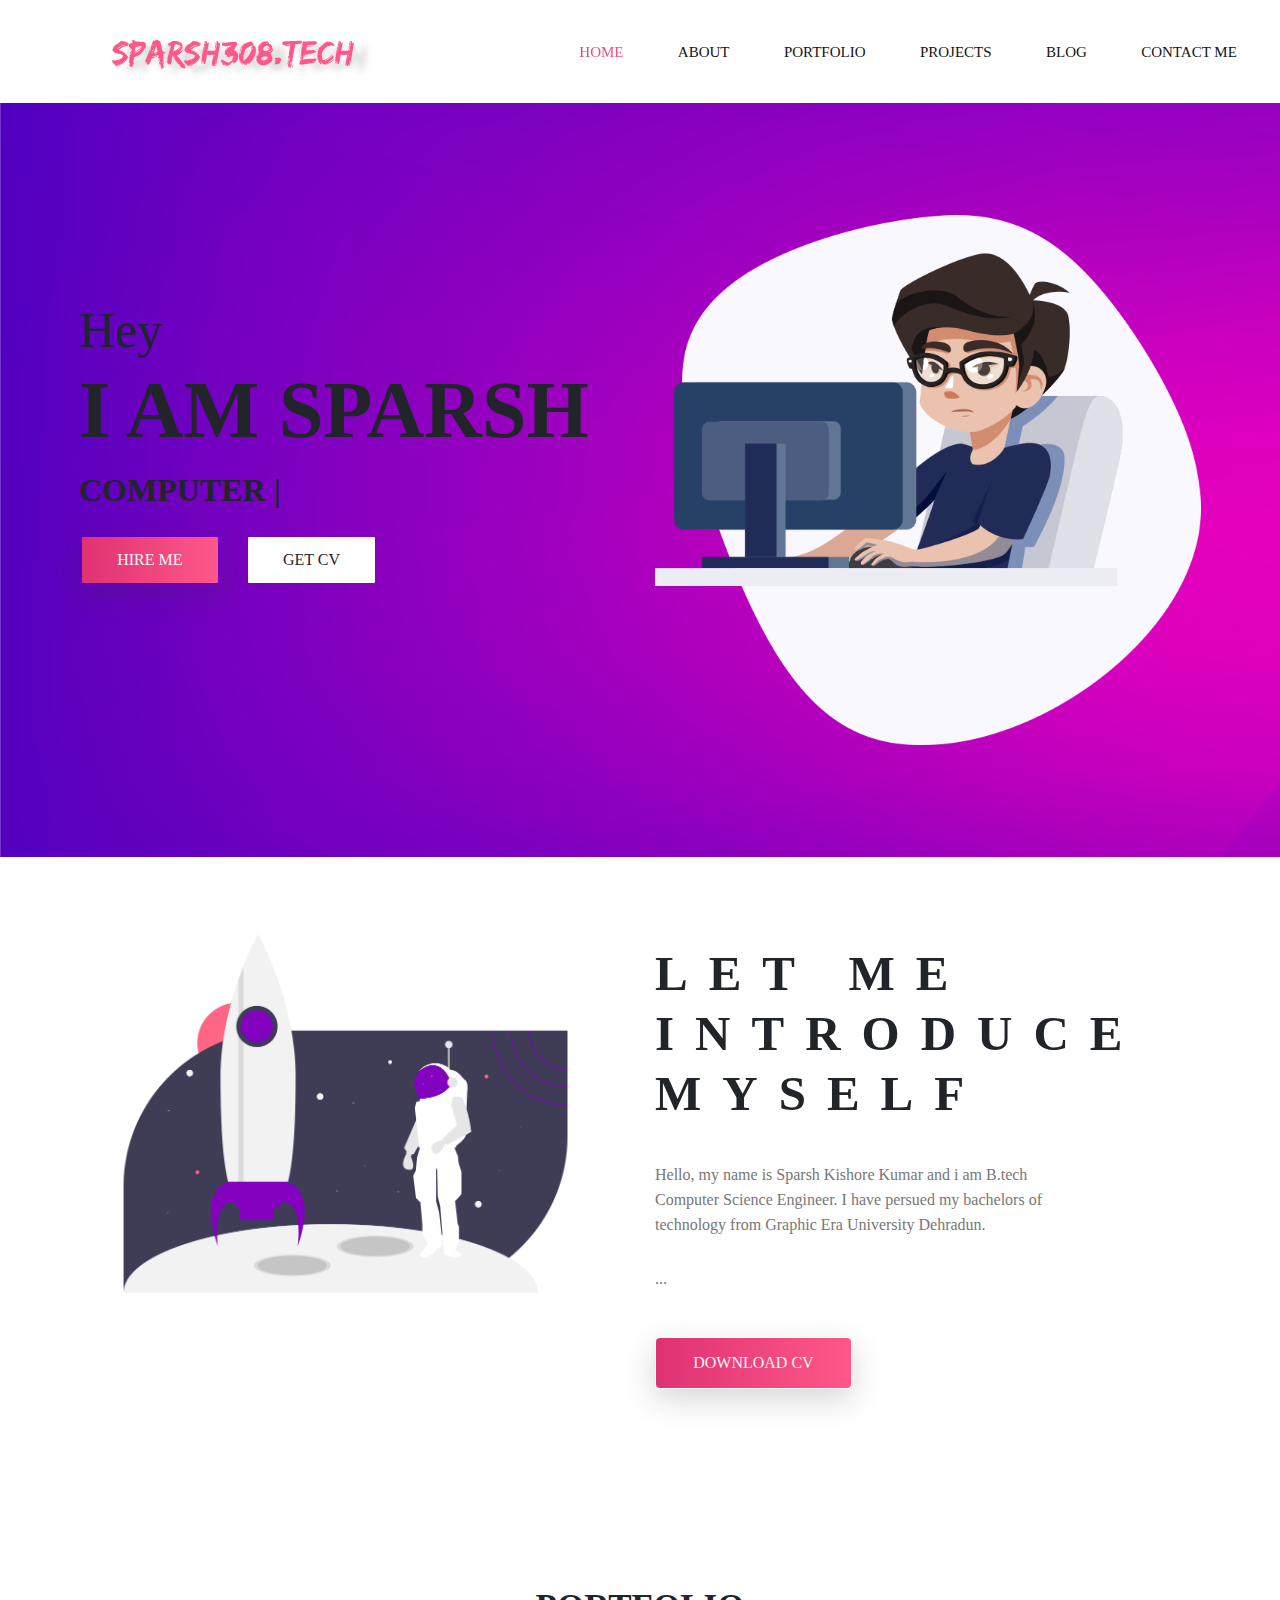
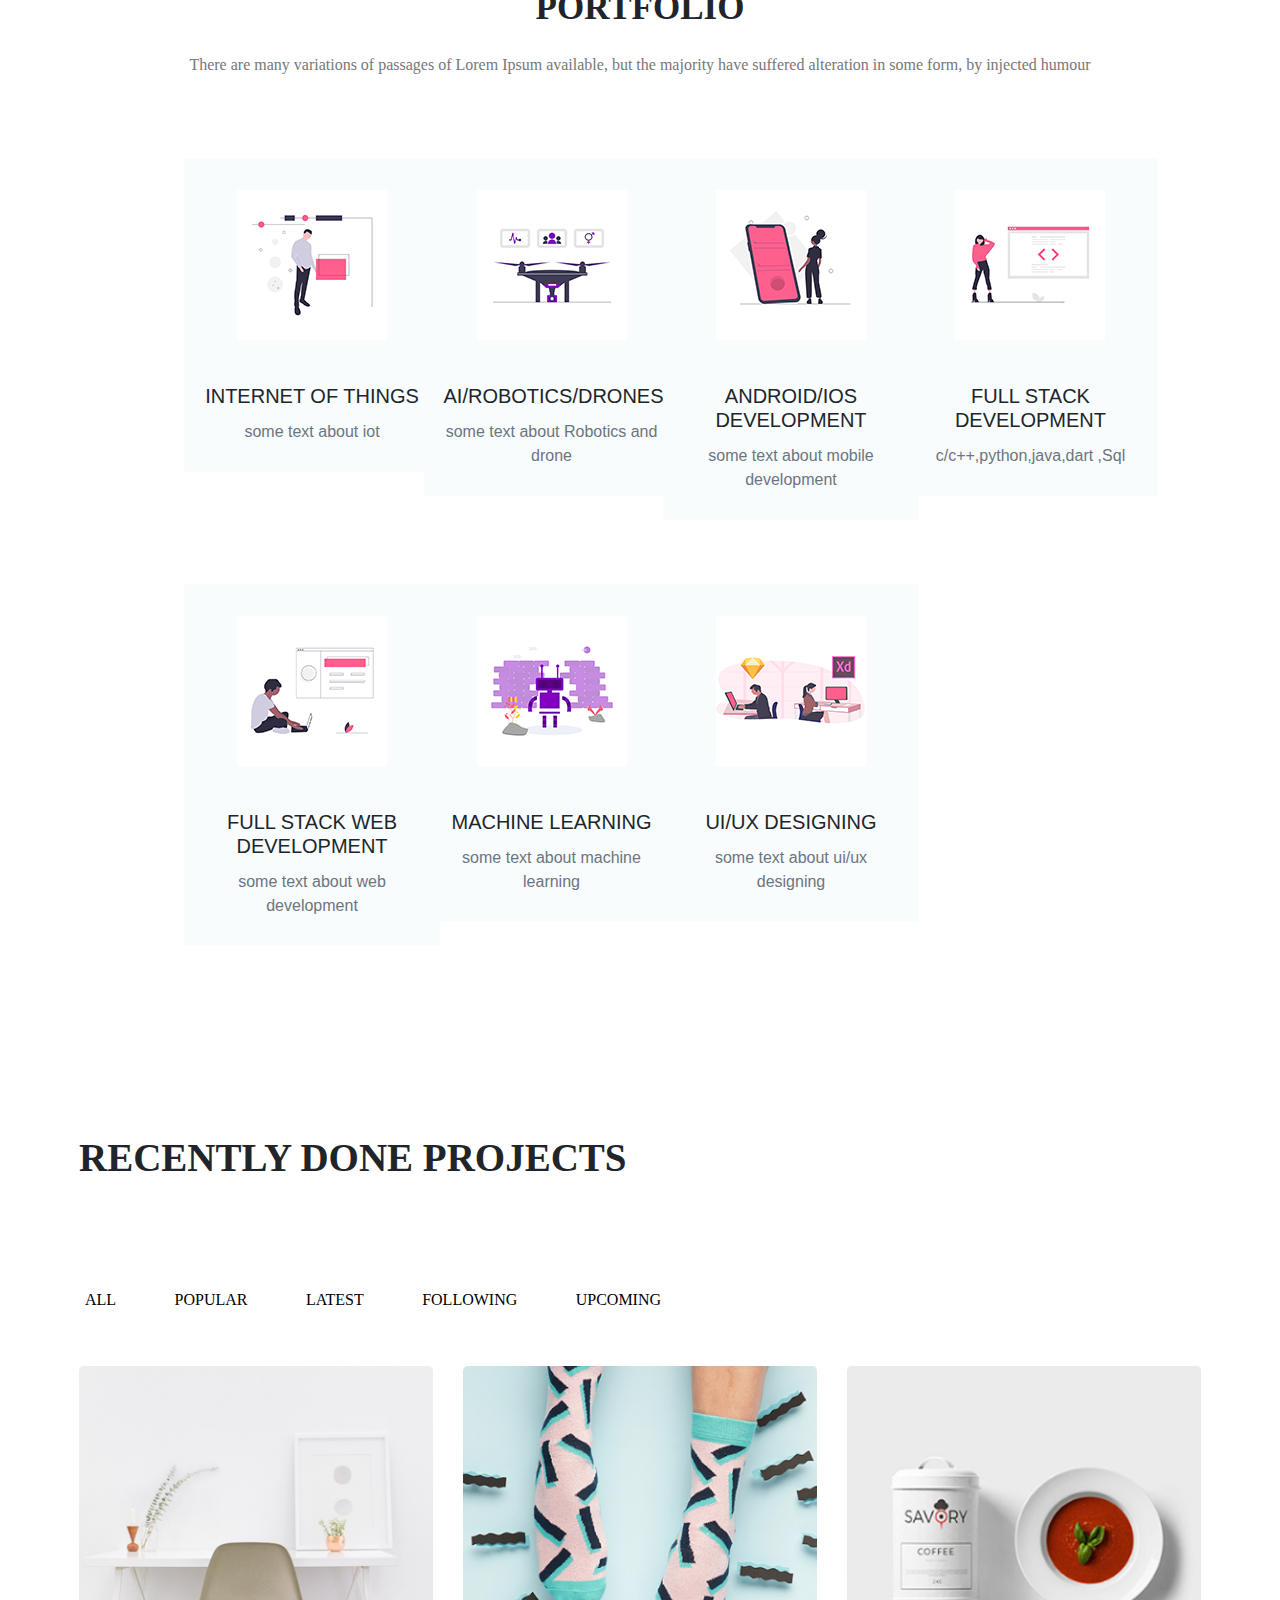
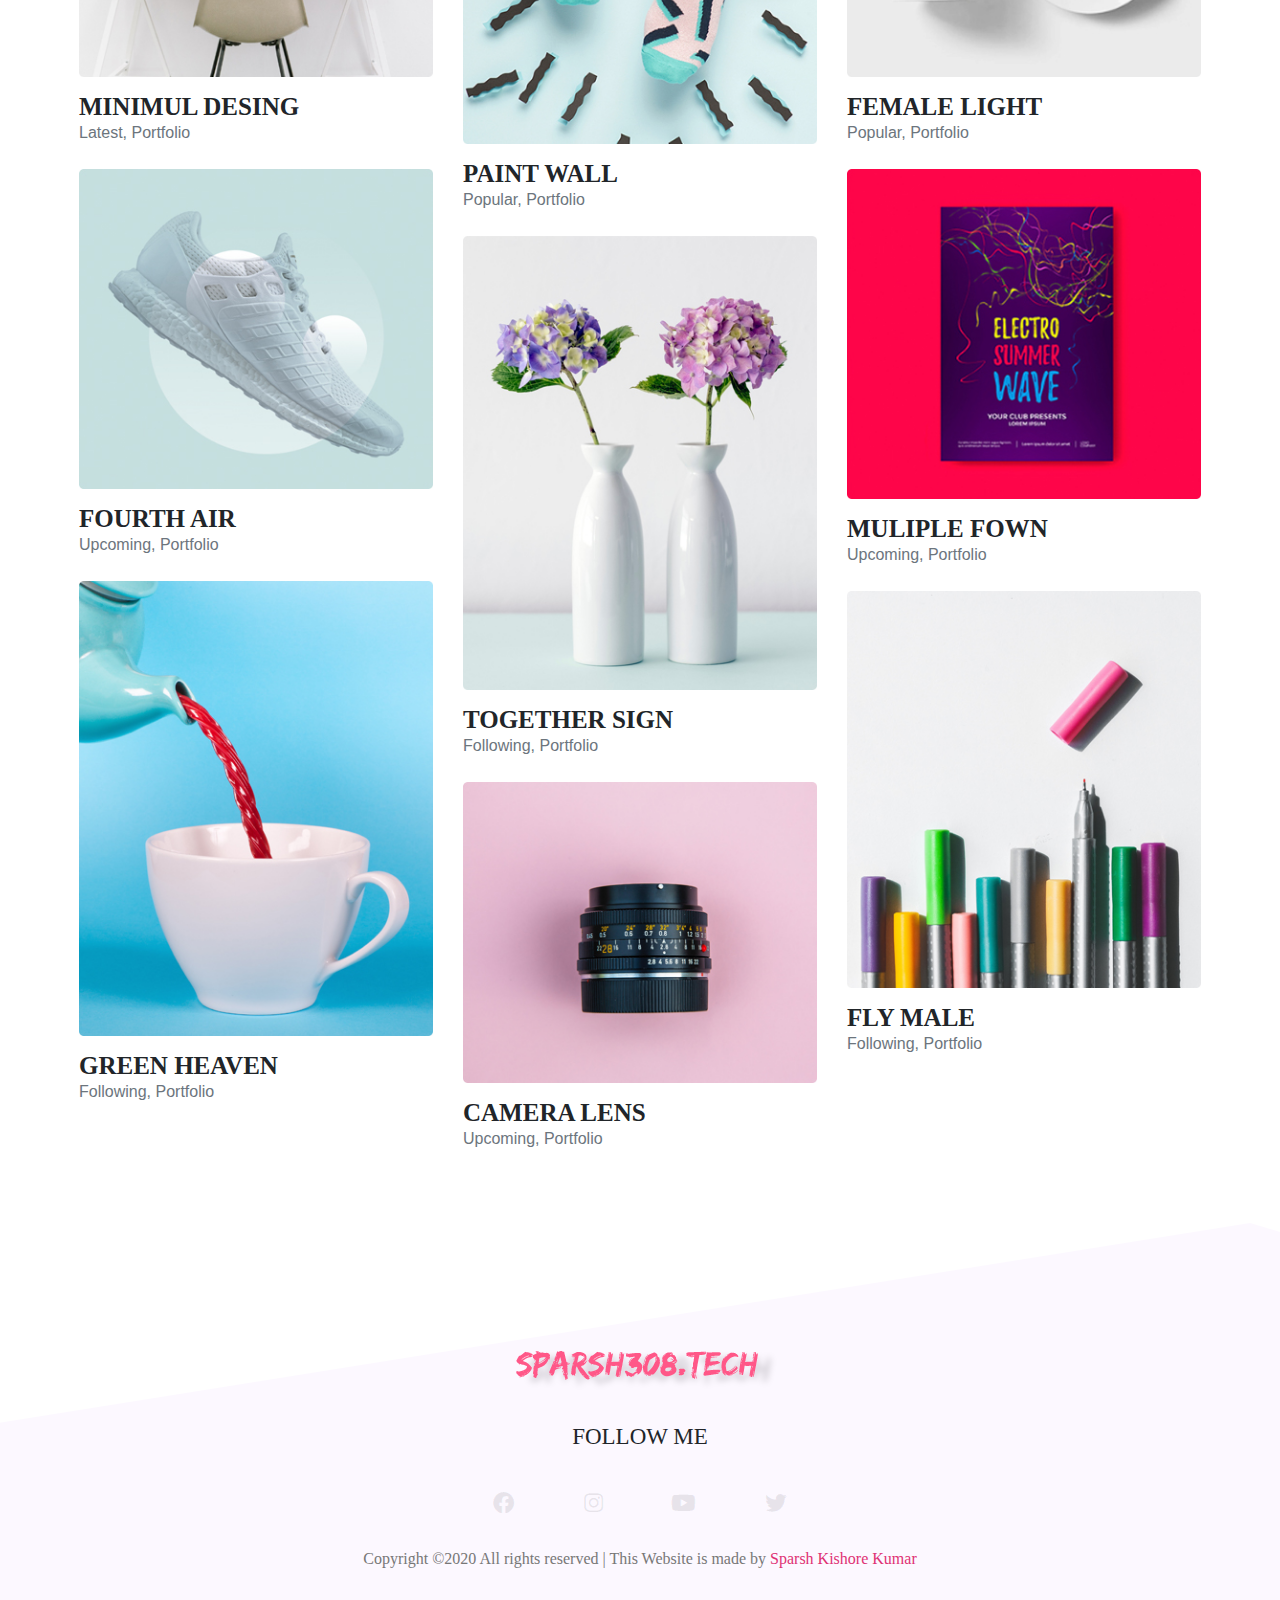
==== index.html @ 242bafee "Rename Index.html to index.html" ====
<!DOCTYPE html>
<html lang="en">

<head>
    <meta charset="UTF-8">
    <meta name="viewport" content="width=device-width, initial-scale=1.0">
    <meta http-equiv="X-UA-Compatible" content="ie=edge">
    <title>Sparsh308.tech</title>


    <!--  Bootstrap css file  -->
    <link rel="stylesheet" href="./css/bootstrap.min.css">

    <!--  font awesome icons  -->
    <link rel="stylesheet" href="./css/all.min.css">


    <!--  Magnific Popup css file  -->
    <link rel="stylesheet" href="./vendor/Magnific-Popup/dist/magnific-popup.css">


    <!--  Owl-carousel css file  -->
    <link rel="stylesheet" href="./vendor/owl-carousel/css/owl.carousel.min.css">
    <link rel="stylesheet" href="./vendor/owl-carousel/css/owl.theme.default.min.css">


    <!--  custom css file  -->
    <link rel="stylesheet" href="./css/style.css">

    <!--  Responsive css file  -->
    <link rel="stylesheet" href="./css/responsive.css">


</head>

<body>


    <!--  ======================= Start Header Area ============================== -->

    <header class="header_area">
        <div class="main-menu">
            <nav class="navbar navbar-expand-lg navbar-light">
                <a class="navbar-brand" href="#"><img src="./img/logo.png" alt="logo"></a>
                <button class="navbar-toggler" type="button" data-toggle="collapse" data-target="#navbarNav"
                    aria-controls="navbarNav" aria-expanded="false" aria-label="Toggle navigation">
                    <span class="navbar-toggler-icon"></span>
                </button>
                <div class="collapse navbar-collapse" id="navbarNav">
                    <div class="mr-auto"></div>
                    <ul class="navbar-nav">
                        <li class="nav-item active">
                            <a class="nav-link" href="#">Home <span class="sr-only">(current)</span></a>
                        </li>
                        <li class="nav-item">
                            <a class="nav-link" href="#">about</a>
                        </li>
                        <li class="nav-item">
                            <a class="nav-link" href="#">portfolio</a>
                        </li>
                        <li class="nav-item">
                            <a class="nav-link" href="#">Projects</a>
                        </li>
                        <li class="nav-item">
                            <a class="nav-link" href="#">blog</a>
                        </li>
                        <li class="nav-item">
                            <a class="nav-link" href="#">contact me</a>
                        </li>
                    </ul>
                </div>
            </nav>
        </div>
    </header>

    <!--  ======================= End Header Area ============================== -->

    <!--  ======================= Start Main Area ================================ -->
    <main class="site-main">


        <!--  ======================= Start Banner Area =======================  -->
        <section class="site-banner">
            <div class="container">
                <div class="row">
                    <div class="col-lg-6 col-md-12 site-title">
                        <h3 class="title-text">Hey</h3>
                        <h1 class="title-text text-uppercase">I am Sparsh </h1>
                        <h4 class="title-text text-uppercase"><span class="element"></span></h4>
                        <div class="site-buttons">
                            <div class="d-flex flex-row flex-wrap">
                                <button type="button" class="btn button primary-button mr-4 text-uppercase">hire
                                    me</button>
                                <button type="button" class="btn button secondary-button text-uppercase">Get cv</button>
                            </div>
                        </div>
                    </div>
                    <div class="col-lg-6 col-md-12 banner-image">
                        <img src="./img/banner/banner-image.png" alt="banner-img" class="img-fluid">
                    </div>
                </div>
            </div>
        </section>
        <!--  ======================= End Banner Area =======================  -->

        <!--  ========================= About Area ==========================  -->

        <section class="about-area">
            <div class="container-fluid">
                <div class="row">
                    <div class="col-lg-6 col-md-12">
                        <div class="about-image">
                            <img src="./img/banner/pic2.png" alt="About us" class="img-fluid">
                        </div>
                    </div>
                    <div class="col-lg-6 col-md-12 about-title">
                        <h2 class="text-uppercase pt-5  font-BoloTamma">
                            <span>Let me</span>
                            <span>introduce</span>
                            <span>myself</span>
                        </h2>
                        <div class="paragraph py-4 w-75">
                            <p class="para">
                                Hello, my name is Sparsh Kishore Kumar and i am B.tech Computer Science Engineer.
                                 I have persued my bachelors of technology from Graphic Era University Dehradun.
                            </p>
                            <p class="para">
                                ...
                            </p>
                        </div>
                        <button type="button" class="btn button primary-button text-uppercase">Download cv</button>
                    </div>
                </div>
            </div>
        </section>

        <!--  ========================= End About Area ==========================  -->

        <!--  ======================== Portfolio Area ==============================  -->

        

        <!--  ======================== End portfolio Area ==============================  -->

        <!--  ====================== Start projects Area =============================  -->

        <section class="services-area">
            <div class="container">
                <div class="row">
                    <div class="col-lg-12 text-center services-title">
                        <h1 class="text-uppercase title-text">Portfolio</h1>
                        <p class="para">
                            There are many variations of passages of Lorem Ipsum available, but the majority have
                            suffered alteration in some form, by injected humour
                        </p>
                    </div>
                </div>







                <div class="container services-list">
                    <div class="row">
                        <div class="col-lg-3 col-md-6 col-sm-12">
                            <div class="services">
                                <div class="sevices-img text-center py-4">
                                    <img src="./img/skills/Internetofthings.png" alt="skill-1">
                                </div>
                                <div class="card-body text-center">
                                    <h5 class="card-title text-uppercase font-BoloTamma">Internet of Things</h5>
                                    <p class="card-text text-secondary">
                                        some text about iot
                                    </p>
                                </div>
                            </div>
                        </div>
                          
                        <div class="col-lg-3 col-md-6 col-sm-12">
                            <div class="services">
                                <div class="sevices-img text-center py-4">
                                    <img src="./img/skills/drone-robotics-2.png" alt="Skill-4">
                                </div>
                                <div class="card-body text-center">
                                    <h5 class="card-title text-uppercase font-BoloTamma">AI/Robotics/Drones</h5>
                                    <p class="card-text text-secondary">
                                     some text about Robotics and drone
                                    </p>
                                </div>
                            </div>
                        </div>
                        <div class="col-lg-3 col-md-6 col-sm-12">
                            <div class="services">
                                <div class="sevices-img text-center py-4">
                                    <img src="./img/skills/mobile-development.png" alt="Skill-2">
                                </div>
                                <div class="card-body text-center">
                                    <h5 class="card-title text-uppercase font-BoloTamma">Android/ios Development</h5>
                                    <p class="card-text text-secondary">
                                       some text about mobile development
                                    </p>
                                </div>
                            </div>
                        </div>
                        <div class="col-lg-3 col-md-6 col-sm-12">
                            <div class="services">
                                <div class="sevices-img text-center py-4">
                                    <img src="./img/skills/coder.png" alt="Skill-4">
                                </div>
                                <div class="card-body text-center">
                                    <h5 class="card-title text-uppercase font-BoloTamma">Full Stack Development</h5>
                                    <p class="card-text text-secondary">
                                     c/c++,python,java,dart
                                     ,Sql
                                    </p>
                                </div>
                            </div>
                        </div>
                        <div class="col-lg-3 col-md-6 col-sm-12">
                            <div class="services">
                                <div class="sevices-img text-center py-4">
                                    <img src="./img/skills/web-developer.png" alt="skill-3">
                                </div>
                                <div class="card-body text-center">
                                    <h5 class="card-title text-uppercase font-BoloTamma">Full Stack Web Development</h5>
                                    <p class="card-text text-secondary">
                                      some text about web development
                                    </p>
                                </div>
                            </div>
                        </div>
                      
                        <div class="col-lg-3 col-md-6 col-sm-12">
                            <div class="services">
                                <div class="sevices-img text-center py-4">
                                    <img src="./img/skills/Automation-robotics.png" alt="Skill-4">
                                </div>
                                <div class="card-body text-center">
                                    <h5 class="card-title text-uppercase font-BoloTamma">Machine Learning</h5>
                                    <p class="card-text text-secondary">
                                     some text about machine learning
                                    </p>
                                </div>
                            </div>
                        </div>
                      
                        <div class="col-lg-3 col-md-6 col-sm-12">
                            <div class="services">
                                <div class="sevices-img text-center py-4">
                                    <img src="./img/skills/ui-ux.png" alt="Skill-4">
                                </div>
                                <div class="card-body text-center">
                                    <h5 class="card-title text-uppercase font-BoloTamma">Ui/Ux Designing</h5>
                                    <p class="card-text text-secondary">
                                     some text about ui/ux designing
                                    </p>
                                </div>
                            </div>
                        </div>
                    
                    </div>
                </div>
            </div>
        </section>

        <!--  ====================== End Services Area =============================  -->

        <!--  ======================= Project Area =============================  -->

        <section class="project-area">
            <div class="container">
                <div class="project-title pb-5">
                    <h1 class="text-uppercase title-h1">Recently Done Projects</h1>
                </div>

                <div class="button-group">
                    <button type="button" class="active" id="btn1" data-filter="*">All</button>
                    <button type="button" data-filter=".popular">Popular</button>
                    <button type="button" data-filter=".latest">Latest</button>
                    <button type="button" data-filter=".following">Following</button>
                    <button type="button" data-filter=".upcoming">Upcoming</button>
                </div>

                <div class="row grid">
                    <div class="col-lg-4 col-md-6 col-sm-12 element-item latest">
                        <div class="our-project">
                            <div class="img">
                                <a class="test-popup-link" href="./img/portfolio/p1.jpg">
                                    <img src="./img/portfolio/p1.jpg" alt="portfolio-1" class="img-fluid">
                                </a>
                            </div>
                            <div class="title py-4">
                                <h4 class="text-uppercase">Minimul Desing</h4>
                                <span class="text-secondary">Latest, Portfolio</span>
                            </div>
                        </div>
                    </div>
                    <div class="col-lg-4 col-md-6 col-sm-12 element-item popular">
                        <div class="our-project">
                            <div class="img">
                                <a class="test-popup-link" href="./img/portfolio/p2.jpg">
                                    <img src="./img/portfolio/p2.jpg" alt="portfolio-2" class="img-fluid">
                                </a>
                            </div>
                            <div class="title py-4">
                                <h4 class="text-uppercase">Paint Wall</h4>
                                <span class="text-secondary">Popular, Portfolio</span>
                            </div>
                        </div>
                    </div>
                    <div class="col-lg-4 col-md-6 col-sm-12 element-item popular">
                        <div class="our-project">
                            <div class="img">
                                <a class="test-popup-link" href="./img/portfolio/p3.jpg">
                                    <img src="./img/portfolio/p3.jpg" alt="portfolio-3" class="img-fluid">
                                </a>
                            </div>
                            <div class="title py-4">
                                <h4 class="text-uppercase">Female light</h4>
                                <span class="text-secondary">Popular, Portfolio</span>
                            </div>
                        </div>
                    </div>
                    <div class="col-lg-4 col-md-6 col-sm-12 element-item upcoming">
                        <div class="our-project">
                            <div class="img">
                                <a class="test-popup-link" href="./img/portfolio/p4.jpg">
                                    <img src="./img/portfolio/p4.jpg" alt="portfolio-4" class="img-fluid">
                                </a>
                            </div>
                            <div class="title py-4">
                                <h4 class="text-uppercase">Fourth Air</h4>
                                <span class="text-secondary">Upcoming, Portfolio</span>
                            </div>
                        </div>
                    </div>
                    <div class="col-lg-4 col-md-6 col-sm-12 element-item upcoming">
                        <div class="our-project">
                            <div class="img">
                                <a class="test-popup-link" href="./img/portfolio/p5.jpg">
                                    <img src="./img/portfolio/p5.jpg" alt="portfolio-5" class="img-fluid">
                                </a>
                            </div>
                            <div class="title py-4">
                                <h4 class="text-uppercase">Muliple fown</h4>
                                <span class="text-secondary">Upcoming, Portfolio</span>
                            </div>
                        </div>
                    </div>
                    <div class="col-lg-4 col-md-6 col-sm-12 element-item following">
                        <div class="our-project">
                            <div class="img">
                                <a class="test-popup-link" href="./img/portfolio/p6.jpg">
                                    <img src="./img/portfolio/p6.jpg" alt="portfolio-6" class="img-fluid">
                                </a>
                            </div>
                            <div class="title py-4">
                                <h4 class="text-uppercase">Together sign</h4>
                                <span class="text-secondary">Following, Portfolio</span>
                            </div>
                        </div>
                    </div>
                    <div class="col-lg-4 col-md-6 col-sm-12 element-item following">
                        <div class="our-project">
                            <div class="img">
                                <a class="test-popup-link" href="./img/portfolio/p7.jpg">
                                    <img src="./img/portfolio/p7.jpg" alt="portfolio-7" class="img-fluid">
                                </a>
                            </div>
                            <div class="title py-4">
                                <h4 class="text-uppercase">Green Heaven</h4>
                                <span class="text-secondary">Following, Portfolio</span>
                            </div>
                        </div>
                    </div>
                    <div class="col-lg-4 col-md-6 col-sm-12 element-item following">
                        <div class="our-project">
                            <div class="img">
                                <a class="test-popup-link" href="./img/portfolio/p8.jpg">
                                    <img src="./img/portfolio/p8.jpg" alt="portfolio-8" class="img-fluid">
                                </a>
                            </div>
                            <div class="title py-4">
                                <h4 class="text-uppercase">Fly Male</h4>
                                <span class="text-secondary">Following, Portfolio</span>
                            </div>
                        </div>
                    </div>
                    <div class="col-lg-4 col-md-6 col-sm-12 element-item upcoming">
                        <div class="our-project">
                            <div class="img">
                                <a class="test-popup-link" href="./img/portfolio/p9.jpg">
                                    <img src="./img/portfolio/p9.jpg" alt="portfolio-9" class="img-fluid">
                                </a>
                            </div>
                            <div class="title py-4">
                                <h4 class="text-uppercase">Camera Lens</h4>
                                <span class="text-secondary">Upcoming, Portfolio</span>
                            </div>
                        </div>
                    </div>
                </div>
            </div>
        </section>

        <!--  ======================= End Project Area =============================  -->

       

      

    </main>
    <!--  ======================= End Main Area ================================ -->

    <footer class="footer-area">
        <div class="container">
            <div class="">
                <div class="site-logo text-center py-4">
                    <a href="#"><img src="./img/logo.png" alt="logo"></a>
                </div>
                <div class="social text-center">
                    <h5 class="text-uppercase">Follow me</h5>
                    <a href="https://www.facebook.com/sparsh.kishore"><i class="fab fa-facebook"></i></a>
                    <a href="https://www.instagram.com/sparsh308/"><i class="fab fa-instagram"></i></a>
                    <a href="https://www.youtube.com/channel/UC-4lupDZf85aOG1Q8z-gGTQ"><i class="fab fa-youtube"></i></a>
                    <a href="https://twitter.com/SparshKishore"><i class="fab fa-twitter"></i></a>
                </div>
                <div class="copyrights text-center">
                    <p class="para">
                        Copyright ©2020 All rights reserved | This Website is made by
                        <a href="#"><span style="color: var(--primary-color);">Sparsh Kishore Kumar</span></a>
                    </p>
                </div>
            </div>
        </div>
    </footer>
  

    <!--  Jquery js file  -->
    <script src="./js/jquery.3.4.1.js"></script>

    <!--  Bootstrap js file  -->
    <script src="./js/bootstrap.min.js"></script>

    <!--  isotope js library  -->
    <script src="./vendor/isotope/isotope.min.js"></script>

    <!--  Magnific popup script file  -->
    <script src="./vendor/Magnific-Popup/dist/jquery.magnific-popup.min.js"></script>

    <!--  Owl-carousel js file  -->
    <script src="./vendor/owl-carousel/js/owl.carousel.min.js"></script>

    
    <!--  typed effect js file  -->
    <script src="js/typed.js"></script>
   <script>
    var typed = new Typed('.element', {
        strings: ['Computer Science Engineer','Tech Enthusiast' ,'Youtuber','Editor'],
        typeSpeed:60,
        backSpeed:60,
        loop:true,
        smartBackspace: true // Default value
      });
    </script>

    <!--  custom js file  -->
    <script src="./js/main.js"></script>

   


</body>

</html>
---- css/style.css ----
/* import fonts from fonts.css file */ 
@import url(./fonts.css);


/* css variables */ 
@import url(./partials/_variables.css);

/* import global styling */ 
@import url(./partials/_global.css);


/* start navigation */ 

.header_area .main-menu .navbar .navbar-brand{
    padding: 0 2rem 0 5rem;
}

.header_area .main-menu .navbar{
    padding: 1rem 20rem ;
}

.header_area .main-menu .nav-item .nav-link{
    font: normal 500 15px/2px var(--roboto);
    text-transform: uppercase;
    padding: 1.7rem;
    color: var(--title-color);
}

.header_area .main-menu .navbar-nav .active a{
    background: var(--gradient-color);
    -webkit-background-clip: text;
    -webkit-text-fill-color: transparent;
    background-clip: text;
}

.header_area .main-menu .navbar-nav a:hover{
    background: var(--gradient-color);
    -webkit-background-clip: text;
    -webkit-text-fill-color: transparent;
    background-clip: text;
}


/* end navigation */ 

/* Banner Area */ 

.site-main .site-banner {
    background: url(../img/banner/iotfinal.png) no-repeat 0% 50%;
}

.site-main .site-banner .site-title h3{
    padding-top: 35%;
    font-weight: 500;
}


.site-main .site-banner .site-title h1{
    font-size: 5.0rem;
    
}

.site-main .site-banner .site-title h4{
    font-size: 2.0rem;

    
}

.site-main .site-banner .banner-image > img{
    padding: 7rem 0;
    width: 90rem;
}



/* End Banner Area */ 

/* Start About Area */ 

.site-main .about-area{
    padding: 12rem 5rem;
}

.site-main .about-area .about-title h2 > span{
    display: block;
    font: normal bold 49px/ 60px var(--roboto);
    letter-spacing: 21px;
}

.site-main .about-area .about-title .paragraph > p{
    padding: .4rem 0;
}

/* End About Area */ 




/* Services Area */ 

.site-main .services-area{
    padding: 7rem 2rem;
}

.site-main .services-area .services-title{
    padding: 0 14rem;
}

.site-main .services-area .services-title h1{
    font-size: 35px;
}

.site-main > .services-area .services{
    background: rgba(248, 252, 253, 0.973);
    padding: 0.5rem 0;
    width: 16rem;
    margin: 2rem .5rem;
    transition: box-shadow .7s ease;
}

.site-main > .services-area .services:hover{
    box-shadow: var(--box-shadow);
}



/* End Services Area */ 


/* Project Area */ 

.site-main .project-area{
    padding: 3rem 0;
}

.site-main .project-area .button-group button{
    background: transparent;
    border: none;
    font: normal 500 16px/130px var(--roboto);
    text-transform: uppercase;
}

.site-main .project-area .button-group button + button{
    padding-left: 3rem;
}

.site-main .project-area .grid .our-project > .title h4{
    font: normal 700 25px/12px var(--roboto);
}

.site-main .project-area .grid .our-project .img a:hover img{
    filter: brightness(1.1) drop-shadow(1px 8px 30px #b1afaf);
}


/* End Project Area */ 


/* About Me */ 

.site-main .about-area .about-title p{
    padding: 1rem 7rem;
}

.site-main .about-area .client{
    background: #ffffff10;
    box-shadow: var(--box-shadow);
    margin: 3rem 0rem;
}

.site-main .about-area .client .client-img{
    padding: 2rem;
}

.site-main .about-area .client .about-client{
    padding-top: 2rem;
}

.site-main .about-area .client .about-client h4{
    font: normal 500 21px/ 20px var(--roboto);
}

.site-main .about-area .client .about-client p{
    font-size: 14px;
}

.site-main .about-area .owl-carousel .owl-item{
    display: flex;
    justify-content: center;
    padding: 0 1.5rem;
}

.site-main .about-area .owl-carousel .owl-dots .owl-dot.active span{
    background: var(--primary-color);
    width: 12px;
    height: 12px;
}



/* End About Me */ 

/* Subscribe me */ 

.site-main .subscribe-us-area .subscribe{
    background: url(../img/banner/message1.png) no-repeat;
    padding: 10rem ;
    margin: auto;
}

.site-main .subscribe-us-area .subscribe .subscribe-title h4{
    font: normal 700 30px/ 30px var(--roboto);
    color: rgb(0, 0, 0);
}

.site-main .subscribe-us-area .subscribe .subscribe-title p{
    color: black;
    padding: 1rem 4rem;
}

.site-main .subscribe-us-area .subscribe form .input-textbox input{
    width: 400px;
    padding: 1.5rem 1rem;
    border: 1px solid white;
    background: transparent;
    color: white;
    font: normal 500 17px/20px var(--roboto);
}

.site-main .subscribe-us-area .subscribe form .input-textbox input::placeholder{
    color: whitesmoke;
}

.site-main .subscribe-us-area .subscribe form .btn-submit button{
    background:white;
    color: #000;
    padding: .7rem 2rem;
}

/* End subscribe me */ 

/* Footer Area */ 

footer.footer-area{
    padding: 5rem 0;
    background: url(../img/footer-bg.png) no-repeat;
}

footer.footer-area .social h5{
    font: normal 500 23px/ 30px var(--roboto);
}

footer.footer-area .social a > i{
    font-size:22px;
    padding: 2rem;
    color: var(--border-color);
}

footer.footer-area .social a:hover > i{
    color: var(--primary-color);
}


/* End Footer */
---- css/responsive.css ----
/* if the viewport is equal to 340px or less than that */ 
@media only screen and (max-width: 340px){
    .header_area .main-menu .navbar,
    .header_area .main-menu .navbar .navbar-brand,
    .site-main .subscribe-us-area .subscribe .subscribe-title,
    .site-main .subscribe-us-area .subscribe .subscribe-title p, h4,
    .site-main .services-area,
    .site-main .subscribe-us-area .subscribe
    {
        padding: 2%;
        margin: 0%;
    }

    .site-main .site-banner .site-title h1{
        font-size: 41px;
    }

    .site-main .subscribe-us-area .subscribe form .input-textbox input{
        width: 15rem    !important;
    }

    .site-main > .services-area .services{
        width: 13rem;
    }

}


/* if the viewport is equal to 340px or less than that */ 
@media only screen and (max-width: 792px){
    .site-main .about-area .about-title h2 > span{
        font-size: 31px;
        letter-spacing: 10px;
    }

    .site-main .brand-area .experience-area .years-area{
        padding-left: 1%;
        width: 49%;
    }

    .site-main .brand-area .experience-area .bg-panel{
        margin-left: 30%;
        width: 80%;   
    }

    .site-main .brand-area .experience-area .call-area{
        padding-left: 3%;
    }

    .site-main .project-area .button-group button{
        font: normal 500 18px/40px var(--roboto);
    }

    .site-main .about-area .about-title p{
        padding: 0%;
    }

    .site-main .subscribe-us-area .subscribe form .input-textbox input{
        width: 20rem;
        margin: 5%;
    }
}



/* if the viewport is equal to 1910px or less than that */ 
@media only screen and (max-width: 1910px){
    .header_area .main-menu .navbar{
        padding: 1rem;
    }

    .container{
        max-width: 90%;
    }

    .site-main .brand-area,
    .site-main .services-area .services-title,
    .site-main .about-area{
        padding: 3% 4%;
    }


}
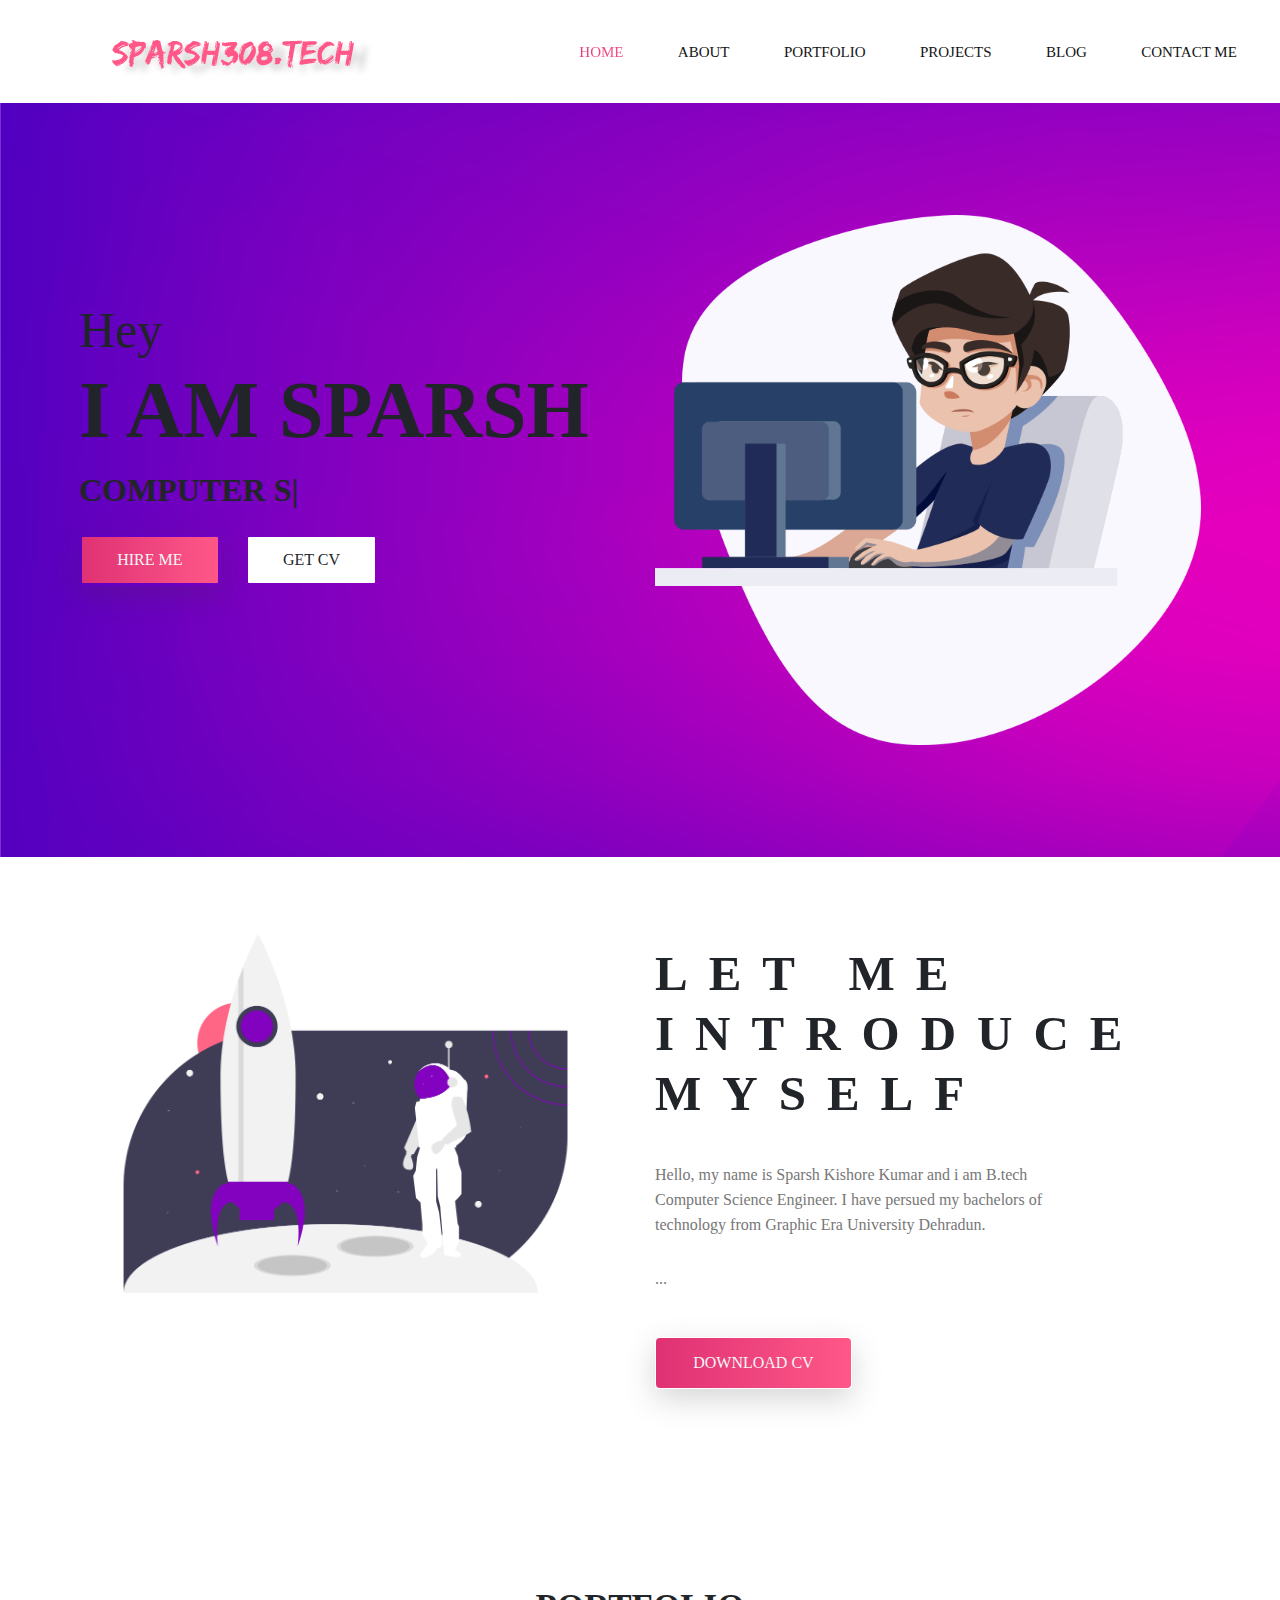
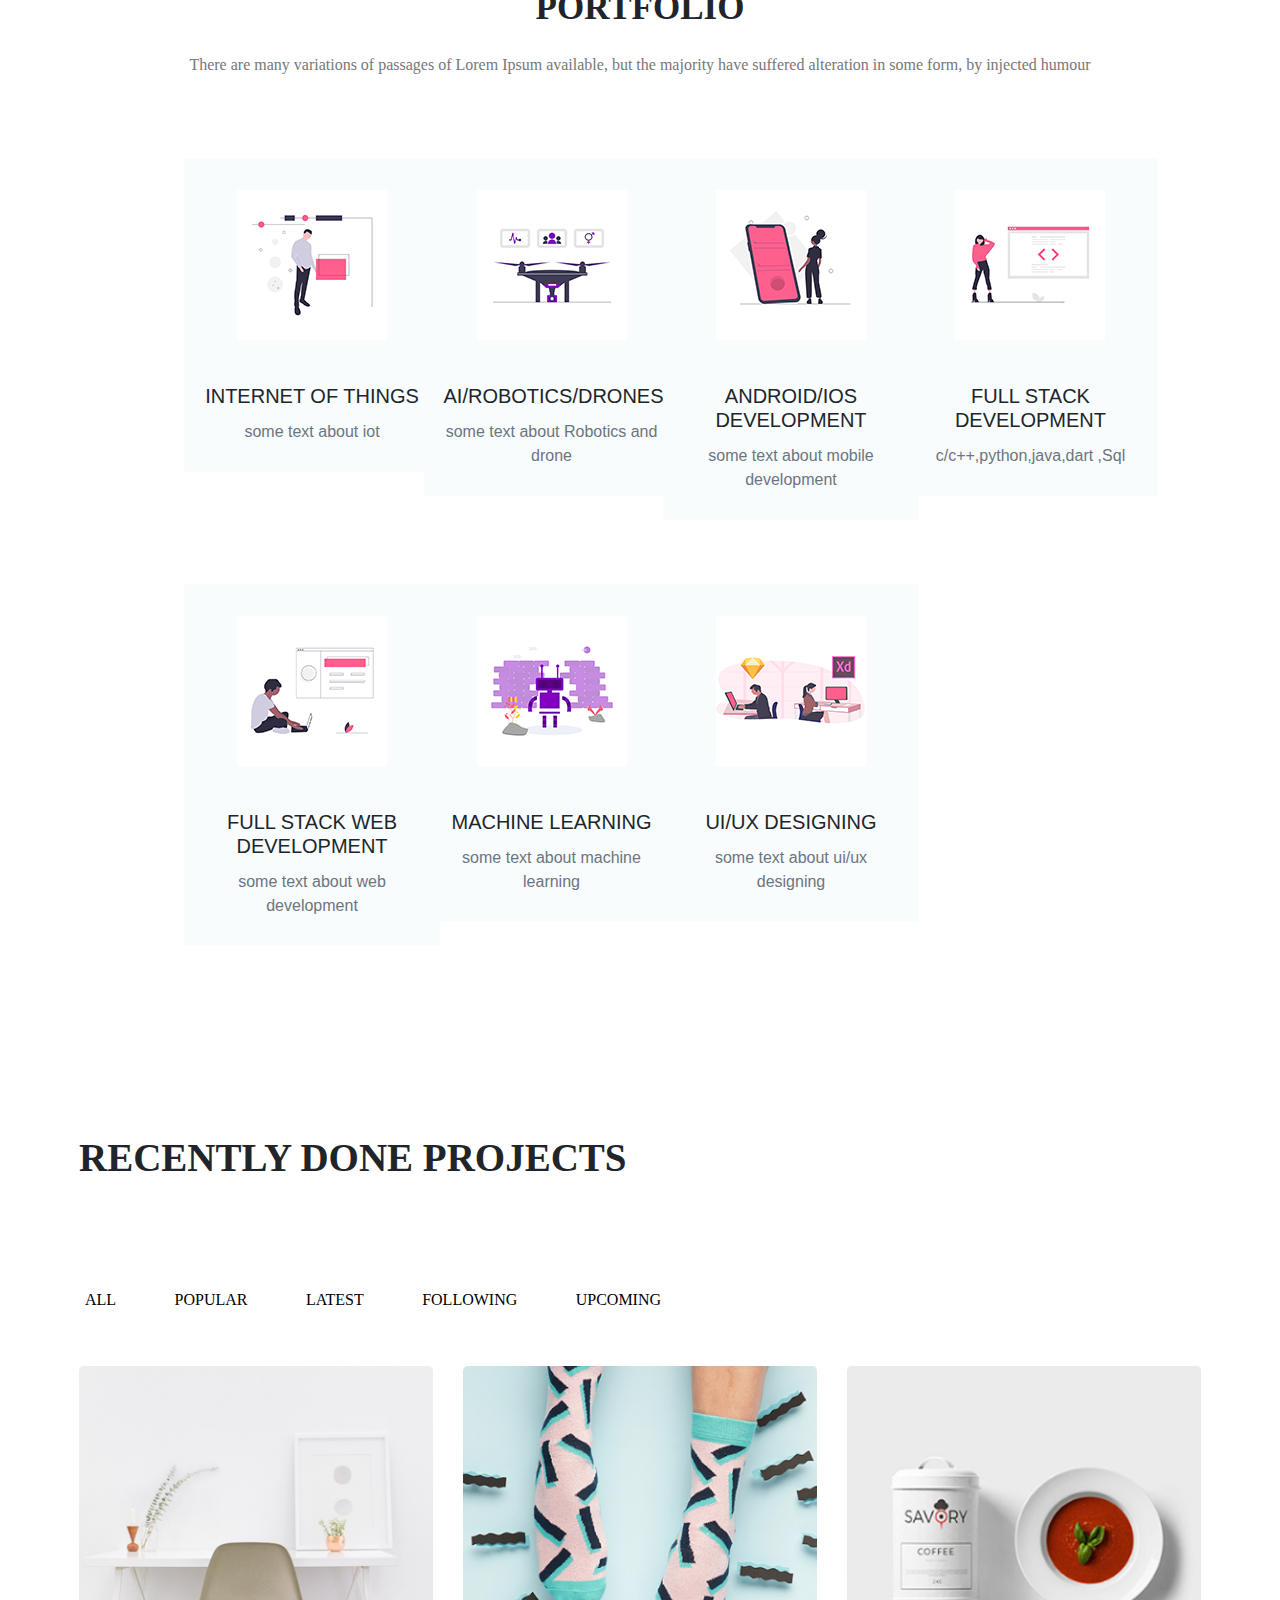
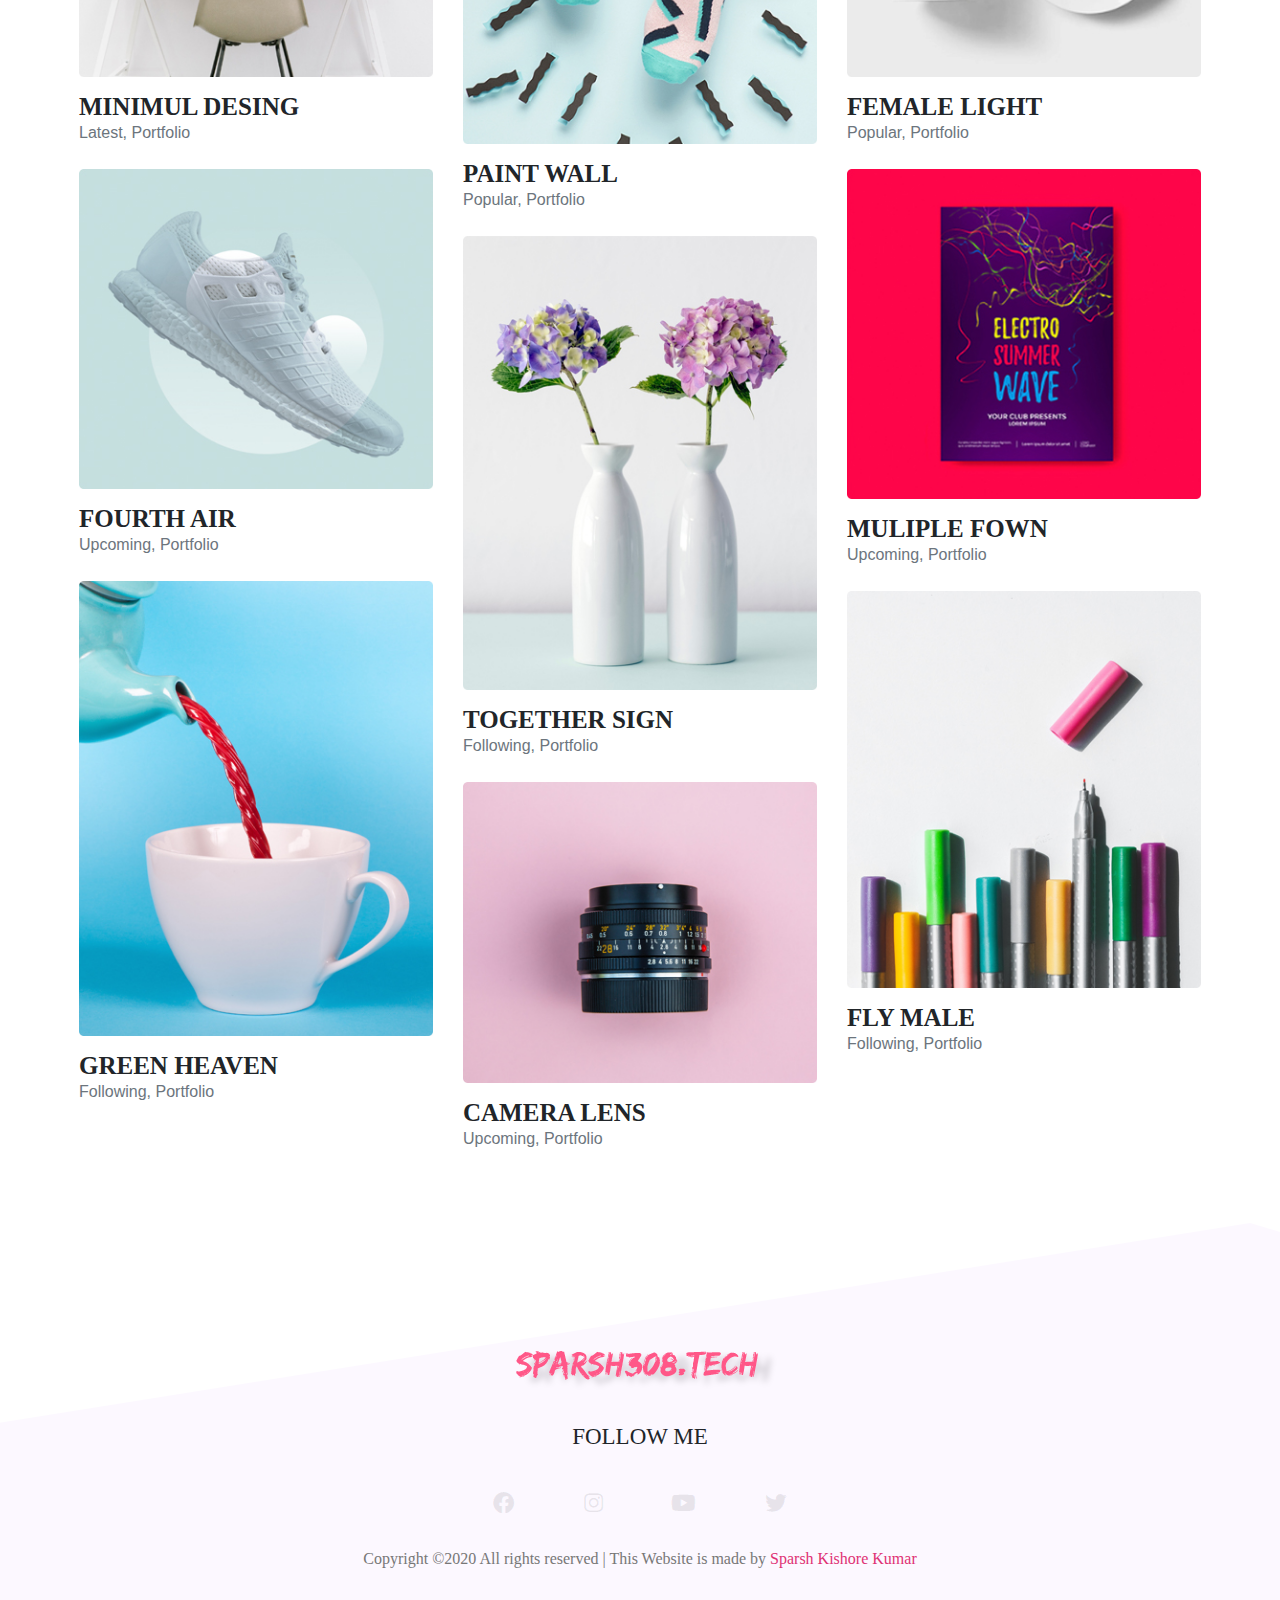
==== commit 48cf0a47: "changed" ====
--- a/index.html
+++ b/index.html
@@ -9,10 +9,10 @@
 
 
     <!--  Bootstrap css file  -->
-    <link rel="stylesheet" href="./css/bootstrap.min.css">
+    <link rel="stylesheet" href="./bootstrap.min.css">
 
     <!--  font awesome icons  -->
-    <link rel="stylesheet" href="./css/all.min.css">
+    <link rel="stylesheet" href="./all.min.css">
 
 
     <!--  Magnific Popup css file  -->
@@ -25,10 +25,10 @@
 
 
     <!--  custom css file  -->
-    <link rel="stylesheet" href="./css/style.css">
+    <link rel="stylesheet" href="./style.css">
 
     <!--  Responsive css file  -->
-    <link rel="stylesheet" href="./css/responsive.css">
+    <link rel="stylesheet" href="./responsive.css">
 
 
 </head>
--- a/all.min.css
+++ b/all.min.css
@@ -0,0 +1,5 @@
+/*!
+ * Font Awesome Free 5.10.2 by @fontawesome - https://fontawesome.com
+ * License - https://fontawesome.com/license/free (Icons: CC BY 4.0, Fonts: SIL OFL 1.1, Code: MIT License)
+ */
+.fa,.fab,.fad,.fal,.far,.fas{-moz-osx-font-smoothing:grayscale;-webkit-font-smoothing:antialiased;display:inline-block;font-style:normal;font-variant:normal;text-rendering:auto;line-height:1}.fa-lg{font-size:1.33333em;line-height:.75em;vertical-align:-.0667em}.fa-xs{font-size:.75em}.fa-sm{font-size:.875em}.fa-1x{font-size:1em}.fa-2x{font-size:2em}.fa-3x{font-size:3em}.fa-4x{font-size:4em}.fa-5x{font-size:5em}.fa-6x{font-size:6em}.fa-7x{font-size:7em}.fa-8x{font-size:8em}.fa-9x{font-size:9em}.fa-10x{font-size:10em}.fa-fw{text-align:center;width:1.25em}.fa-ul{list-style-type:none;margin-left:2.5em;padding-left:0}.fa-ul>li{position:relative}.fa-li{left:-2em;position:absolute;text-align:center;width:2em;line-height:inherit}.fa-border{border:.08em solid #eee;border-radius:.1em;padding:.2em .25em .15em}.fa-pull-left{float:left}.fa-pull-right{float:right}.fa.fa-pull-left,.fab.fa-pull-left,.fal.fa-pull-left,.far.fa-pull-left,.fas.fa-pull-left{margin-right:.3em}.fa.fa-pull-right,.fab.fa-pull-right,.fal.fa-pull-right,.far.fa-pull-right,.fas.fa-pull-right{margin-left:.3em}.fa-spin{-webkit-animation:fa-spin 2s linear infinite;animation:fa-spin 2s linear infinite}.fa-pulse{-webkit-animation:fa-spin 1s steps(8) infinite;animation:fa-spin 1s steps(8) infinite}@-webkit-keyframes fa-spin{0%{-webkit-transform:rotate(0deg);transform:rotate(0deg)}to{-webkit-transform:rotate(1turn);transform:rotate(1turn)}}@keyframes fa-spin{0%{-webkit-transform:rotate(0deg);transform:rotate(0deg)}to{-webkit-transform:rotate(1turn);transform:rotate(1turn)}}.fa-rotate-90{-ms-filter:"progid:DXImageTransform.Microsoft.BasicImage(rotation=1)";-webkit-transform:rotate(90deg);transform:rotate(90deg)}.fa-rotate-180{-ms-filter:"progid:DXImageTransform.Microsoft.BasicImage(rotation=2)";-webkit-transform:rotate(180deg);transform:rotate(180deg)}.fa-rotate-270{-ms-filter:"progid:DXImageTransform.Microsoft.BasicImage(rotation=3)";-webkit-transform:rotate(270deg);transform:rotate(270deg)}.fa-flip-horizontal{-ms-filter:"progid:DXImageTransform.Microsoft.BasicImage(rotation=0, mirror=1)";-webkit-transform:scaleX(-1);transform:scaleX(-1)}.fa-flip-vertical{-webkit-transform:scaleY(-1);transform:scaleY(-1)}.fa-flip-both,.fa-flip-horizontal.fa-flip-vertical,.fa-flip-vertical{-ms-filter:"progid:DXImageTransform.Microsoft.BasicImage(rotation=2, mirror=1)"}.fa-flip-both,.fa-flip-horizontal.fa-flip-vertical{-webkit-transform:scale(-1);transform:scale(-1)}:root .fa-flip-both,:root .fa-flip-horizontal,:root .fa-flip-vertical,:root .fa-rotate-90,:root .fa-rotate-180,:root .fa-rotate-270{-webkit-filter:none;filter:none}.fa-stack{display:inline-block;height:2em;line-height:2em;position:relative;vertical-align:middle;width:2.5em}.fa-stack-1x,.fa-stack-2x{left:0;position:absolute;text-align:center;width:100%}.fa-stack-1x{line-height:inherit}.fa-stack-2x{font-size:2em}.fa-inverse{color:#fff}.fa-500px:before{content:"\f26e"}.fa-accessible-icon:before{content:"\f368"}.fa-accusoft:before{content:"\f369"}.fa-acquisitions-incorporated:before{content:"\f6af"}.fa-ad:before{content:"\f641"}.fa-address-book:before{content:"\f2b9"}.fa-address-card:before{content:"\f2bb"}.fa-adjust:before{content:"\f042"}.fa-adn:before{content:"\f170"}.fa-adobe:before{content:"\f778"}.fa-adversal:before{content:"\f36a"}.fa-affiliatetheme:before{content:"\f36b"}.fa-air-freshener:before{content:"\f5d0"}.fa-airbnb:before{content:"\f834"}.fa-algolia:before{content:"\f36c"}.fa-align-center:before{content:"\f037"}.fa-align-justify:before{content:"\f039"}.fa-align-left:before{content:"\f036"}.fa-align-right:before{content:"\f038"}.fa-alipay:before{content:"\f642"}.fa-allergies:before{content:"\f461"}.fa-amazon:before{content:"\f270"}.fa-amazon-pay:before{content:"\f42c"}.fa-ambulance:before{content:"\f0f9"}.fa-american-sign-language-interpreting:before{content:"\f2a3"}.fa-amilia:before{content:"\f36d"}.fa-anchor:before{content:"\f13d"}.fa-android:before{content:"\f17b"}.fa-angellist:before{content:"\f209"}.fa-angle-double-down:before{content:"\f103"}.fa-angle-double-left:before{content:"\f100"}.fa-angle-double-right:before{content:"\f101"}.fa-angle-double-up:before{content:"\f102"}.fa-angle-down:before{content:"\f107"}.fa-angle-left:before{content:"\f104"}.fa-angle-right:before{content:"\f105"}.fa-angle-up:before{content:"\f106"}.fa-angry:before{content:"\f556"}.fa-angrycreative:before{content:"\f36e"}.fa-angular:before{content:"\f420"}.fa-ankh:before{content:"\f644"}.fa-app-store:before{content:"\f36f"}.fa-app-store-ios:before{content:"\f370"}.fa-apper:before{content:"\f371"}.fa-apple:before{content:"\f179"}.fa-apple-alt:before{content:"\f5d1"}.fa-apple-pay:before{content:"\f415"}.fa-archive:before{content:"\f187"}.fa-archway:before{content:"\f557"}.fa-arrow-alt-circle-down:before{content:"\f358"}.fa-arrow-alt-circle-left:before{content:"\f359"}.fa-arrow-alt-circle-right:before{content:"\f35a"}.fa-arrow-alt-circle-up:before{content:"\f35b"}.fa-arrow-circle-down:before{content:"\f0ab"}.fa-arrow-circle-left:before{content:"\f0a8"}.fa-arrow-circle-right:before{content:"\f0a9"}.fa-arrow-circle-up:before{content:"\f0aa"}.fa-arrow-down:before{content:"\f063"}.fa-arrow-left:before{content:"\f060"}.fa-arrow-right:before{content:"\f061"}.fa-arrow-up:before{content:"\f062"}.fa-arrows-alt:before{content:"\f0b2"}.fa-arrows-alt-h:before{content:"\f337"}.fa-arrows-alt-v:before{content:"\f338"}.fa-artstation:before{content:"\f77a"}.fa-assistive-listening-systems:before{content:"\f2a2"}.fa-asterisk:before{content:"\f069"}.fa-asymmetrik:before{content:"\f372"}.fa-at:before{content:"\f1fa"}.fa-atlas:before{content:"\f558"}.fa-atlassian:before{content:"\f77b"}.fa-atom:before{content:"\f5d2"}.fa-audible:before{content:"\f373"}.fa-audio-description:before{content:"\f29e"}.fa-autoprefixer:before{content:"\f41c"}.fa-avianex:before{content:"\f374"}.fa-aviato:before{content:"\f421"}.fa-award:before{content:"\f559"}.fa-aws:before{content:"\f375"}.fa-baby:before{content:"\f77c"}.fa-baby-carriage:before{content:"\f77d"}.fa-backspace:before{content:"\f55a"}.fa-backward:before{content:"\f04a"}.fa-bacon:before{content:"\f7e5"}.fa-balance-scale:before{content:"\f24e"}.fa-balance-scale-left:before{content:"\f515"}.fa-balance-scale-right:before{content:"\f516"}.fa-ban:before{content:"\f05e"}.fa-band-aid:before{content:"\f462"}.fa-bandcamp:before{content:"\f2d5"}.fa-barcode:before{content:"\f02a"}.fa-bars:before{content:"\f0c9"}.fa-baseball-ball:before{content:"\f433"}.fa-basketball-ball:before{content:"\f434"}.fa-bath:before{content:"\f2cd"}.fa-battery-empty:before{content:"\f244"}.fa-battery-full:before{content:"\f240"}.fa-battery-half:before{content:"\f242"}.fa-battery-quarter:before{content:"\f243"}.fa-battery-three-quarters:before{content:"\f241"}.fa-battle-net:before{content:"\f835"}.fa-bed:before{content:"\f236"}.fa-beer:before{content:"\f0fc"}.fa-behance:before{content:"\f1b4"}.fa-behance-square:before{content:"\f1b5"}.fa-bell:before{content:"\f0f3"}.fa-bell-slash:before{content:"\f1f6"}.fa-bezier-curve:before{content:"\f55b"}.fa-bible:before{content:"\f647"}.fa-bicycle:before{content:"\f206"}.fa-biking:before{content:"\f84a"}.fa-bimobject:before{content:"\f378"}.fa-binoculars:before{content:"\f1e5"}.fa-biohazard:before{content:"\f780"}.fa-birthday-cake:before{content:"\f1fd"}.fa-bitbucket:before{content:"\f171"}.fa-bitcoin:before{content:"\f379"}.fa-bity:before{content:"\f37a"}.fa-black-tie:before{content:"\f27e"}.fa-blackberry:before{content:"\f37b"}.fa-blender:before{content:"\f517"}.fa-blender-phone:before{content:"\f6b6"}.fa-blind:before{content:"\f29d"}.fa-blog:before{content:"\f781"}.fa-blogger:before{content:"\f37c"}.fa-blogger-b:before{content:"\f37d"}.fa-bluetooth:before{content:"\f293"}.fa-bluetooth-b:before{content:"\f294"}.fa-bold:before{content:"\f032"}.fa-bolt:before{content:"\f0e7"}.fa-bomb:before{content:"\f1e2"}.fa-bone:before{content:"\f5d7"}.fa-bong:before{content:"\f55c"}.fa-book:before{content:"\f02d"}.fa-book-dead:before{content:"\f6b7"}.fa-book-medical:before{content:"\f7e6"}.fa-book-open:before{content:"\f518"}.fa-book-reader:before{content:"\f5da"}.fa-bookmark:before{content:"\f02e"}.fa-bootstrap:before{content:"\f836"}.fa-border-all:before{content:"\f84c"}.fa-border-none:before{content:"\f850"}.fa-border-style:before{content:"\f853"}.fa-bowling-ball:before{content:"\f436"}.fa-box:before{content:"\f466"}.fa-box-open:before{content:"\f49e"}.fa-boxes:before{content:"\f468"}.fa-braille:before{content:"\f2a1"}.fa-brain:before{content:"\f5dc"}.fa-bread-slice:before{content:"\f7ec"}.fa-briefcase:before{content:"\f0b1"}.fa-briefcase-medical:before{content:"\f469"}.fa-broadcast-tower:before{content:"\f519"}.fa-broom:before{content:"\f51a"}.fa-brush:before{content:"\f55d"}.fa-btc:before{content:"\f15a"}.fa-buffer:before{content:"\f837"}.fa-bug:before{content:"\f188"}.fa-building:before{content:"\f1ad"}.fa-bullhorn:before{content:"\f0a1"}.fa-bullseye:before{content:"\f140"}.fa-burn:before{content:"\f46a"}.fa-buromobelexperte:before{content:"\f37f"}.fa-bus:before{content:"\f207"}.fa-bus-alt:before{content:"\f55e"}.fa-business-time:before{content:"\f64a"}.fa-buysellads:before{content:"\f20d"}.fa-calculator:before{content:"\f1ec"}.fa-calendar:before{content:"\f133"}.fa-calendar-alt:before{content:"\f073"}.fa-calendar-check:before{content:"\f274"}.fa-calendar-day:before{content:"\f783"}.fa-calendar-minus:before{content:"\f272"}.fa-calendar-plus:before{content:"\f271"}.fa-calendar-times:before{content:"\f273"}.fa-calendar-week:before{content:"\f784"}.fa-camera:before{content:"\f030"}.fa-camera-retro:before{content:"\f083"}.fa-campground:before{content:"\f6bb"}.fa-canadian-maple-leaf:before{content:"\f785"}.fa-candy-cane:before{content:"\f786"}.fa-cannabis:before{content:"\f55f"}.fa-capsules:before{content:"\f46b"}.fa-car:before{content:"\f1b9"}.fa-car-alt:before{content:"\f5de"}.fa-car-battery:before{content:"\f5df"}.fa-car-crash:before{content:"\f5e1"}.fa-car-side:before{content:"\f5e4"}.fa-caret-down:before{content:"\f0d7"}.fa-caret-left:before{content:"\f0d9"}.fa-caret-right:before{content:"\f0da"}.fa-caret-square-down:before{content:"\f150"}.fa-caret-square-left:before{content:"\f191"}.fa-caret-square-right:before{content:"\f152"}.fa-caret-square-up:before{content:"\f151"}.fa-caret-up:before{content:"\f0d8"}.fa-carrot:before{content:"\f787"}.fa-cart-arrow-down:before{content:"\f218"}.fa-cart-plus:before{content:"\f217"}.fa-cash-register:before{content:"\f788"}.fa-cat:before{content:"\f6be"}.fa-cc-amazon-pay:before{content:"\f42d"}.fa-cc-amex:before{content:"\f1f3"}.fa-cc-apple-pay:before{content:"\f416"}.fa-cc-diners-club:before{content:"\f24c"}.fa-cc-discover:before{content:"\f1f2"}.fa-cc-jcb:before{content:"\f24b"}.fa-cc-mastercard:before{content:"\f1f1"}.fa-cc-paypal:before{content:"\f1f4"}.fa-cc-stripe:before{content:"\f1f5"}.fa-cc-visa:before{content:"\f1f0"}.fa-centercode:before{content:"\f380"}.fa-centos:before{content:"\f789"}.fa-certificate:before{content:"\f0a3"}.fa-chair:before{content:"\f6c0"}.fa-chalkboard:before{content:"\f51b"}.fa-chalkboard-teacher:before{content:"\f51c"}.fa-charging-station:before{content:"\f5e7"}.fa-chart-area:before{content:"\f1fe"}.fa-chart-bar:before{content:"\f080"}.fa-chart-line:before{content:"\f201"}.fa-chart-pie:before{content:"\f200"}.fa-check:before{content:"\f00c"}.fa-check-circle:before{content:"\f058"}.fa-check-double:before{content:"\f560"}.fa-check-square:before{content:"\f14a"}.fa-cheese:before{content:"\f7ef"}.fa-chess:before{content:"\f439"}.fa-chess-bishop:before{content:"\f43a"}.fa-chess-board:before{content:"\f43c"}.fa-chess-king:before{content:"\f43f"}.fa-chess-knight:before{content:"\f441"}.fa-chess-pawn:before{content:"\f443"}.fa-chess-queen:before{content:"\f445"}.fa-chess-rook:before{content:"\f447"}.fa-chevron-circle-down:before{content:"\f13a"}.fa-chevron-circle-left:before{content:"\f137"}.fa-chevron-circle-right:before{content:"\f138"}.fa-chevron-circle-up:before{content:"\f139"}.fa-chevron-down:before{content:"\f078"}.fa-chevron-left:before{content:"\f053"}.fa-chevron-right:before{content:"\f054"}.fa-chevron-up:before{content:"\f077"}.fa-child:before{content:"\f1ae"}.fa-chrome:before{content:"\f268"}.fa-chromecast:before{content:"\f838"}.fa-church:before{content:"\f51d"}.fa-circle:before{content:"\f111"}.fa-circle-notch:before{content:"\f1ce"}.fa-city:before{content:"\f64f"}.fa-clinic-medical:before{content:"\f7f2"}.fa-clipboard:before{content:"\f328"}.fa-clipboard-check:before{content:"\f46c"}.fa-clipboard-list:before{content:"\f46d"}.fa-clock:before{content:"\f017"}.fa-clone:before{content:"\f24d"}.fa-closed-captioning:before{content:"\f20a"}.fa-cloud:before{content:"\f0c2"}.fa-cloud-download-alt:before{content:"\f381"}.fa-cloud-meatball:before{content:"\f73b"}.fa-cloud-moon:before{content:"\f6c3"}.fa-cloud-moon-rain:before{content:"\f73c"}.fa-cloud-rain:before{content:"\f73d"}.fa-cloud-showers-heavy:before{content:"\f740"}.fa-cloud-sun:before{content:"\f6c4"}.fa-cloud-sun-rain:before{content:"\f743"}.fa-cloud-upload-alt:before{content:"\f382"}.fa-cloudscale:before{content:"\f383"}.fa-cloudsmith:before{content:"\f384"}.fa-cloudversify:before{content:"\f385"}.fa-cocktail:before{content:"\f561"}.fa-code:before{content:"\f121"}.fa-code-branch:before{content:"\f126"}.fa-codepen:before{content:"\f1cb"}.fa-codiepie:before{content:"\f284"}.fa-coffee:before{content:"\f0f4"}.fa-cog:before{content:"\f013"}.fa-cogs:before{content:"\f085"}.fa-coins:before{content:"\f51e"}.fa-columns:before{content:"\f0db"}.fa-comment:before{content:"\f075"}.fa-comment-alt:before{content:"\f27a"}.fa-comment-dollar:before{content:"\f651"}.fa-comment-dots:before{content:"\f4ad"}.fa-comment-medical:before{content:"\f7f5"}.fa-comment-slash:before{content:"\f4b3"}.fa-comments:before{content:"\f086"}.fa-comments-dollar:before{content:"\f653"}.fa-compact-disc:before{content:"\f51f"}.fa-compass:before{content:"\f14e"}.fa-compress:before{content:"\f066"}.fa-compress-arrows-alt:before{content:"\f78c"}.fa-concierge-bell:before{content:"\f562"}.fa-confluence:before{content:"\f78d"}.fa-connectdevelop:before{content:"\f20e"}.fa-contao:before{content:"\f26d"}.fa-cookie:before{content:"\f563"}.fa-cookie-bite:before{content:"\f564"}.fa-copy:before{content:"\f0c5"}.fa-copyright:before{content:"\f1f9"}.fa-cotton-bureau:before{content:"\f89e"}.fa-couch:before{content:"\f4b8"}.fa-cpanel:before{content:"\f388"}.fa-creative-commons:before{content:"\f25e"}.fa-creative-commons-by:before{content:"\f4e7"}.fa-creative-commons-nc:before{content:"\f4e8"}.fa-creative-commons-nc-eu:before{content:"\f4e9"}.fa-creative-commons-nc-jp:before{content:"\f4ea"}.fa-creative-commons-nd:before{content:"\f4eb"}.fa-creative-commons-pd:before{content:"\f4ec"}.fa-creative-commons-pd-alt:before{content:"\f4ed"}.fa-creative-commons-remix:before{content:"\f4ee"}.fa-creative-commons-sa:before{content:"\f4ef"}.fa-creative-commons-sampling:before{content:"\f4f0"}.fa-creative-commons-sampling-plus:before{content:"\f4f1"}.fa-creative-commons-share:before{content:"\f4f2"}.fa-creative-commons-zero:before{content:"\f4f3"}.fa-credit-card:before{content:"\f09d"}.fa-critical-role:before{content:"\f6c9"}.fa-crop:before{content:"\f125"}.fa-crop-alt:before{content:"\f565"}.fa-cross:before{content:"\f654"}.fa-crosshairs:before{content:"\f05b"}.fa-crow:before{content:"\f520"}.fa-crown:before{content:"\f521"}.fa-crutch:before{content:"\f7f7"}.fa-css3:before{content:"\f13c"}.fa-css3-alt:before{content:"\f38b"}.fa-cube:before{content:"\f1b2"}.fa-cubes:before{content:"\f1b3"}.fa-cut:before{content:"\f0c4"}.fa-cuttlefish:before{content:"\f38c"}.fa-d-and-d:before{content:"\f38d"}.fa-d-and-d-beyond:before{content:"\f6ca"}.fa-dashcube:before{content:"\f210"}.fa-database:before{content:"\f1c0"}.fa-deaf:before{content:"\f2a4"}.fa-delicious:before{content:"\f1a5"}.fa-democrat:before{content:"\f747"}.fa-deploydog:before{content:"\f38e"}.fa-deskpro:before{content:"\f38f"}.fa-desktop:before{content:"\f108"}.fa-dev:before{content:"\f6cc"}.fa-deviantart:before{content:"\f1bd"}.fa-dharmachakra:before{content:"\f655"}.fa-dhl:before{content:"\f790"}.fa-diagnoses:before{content:"\f470"}.fa-diaspora:before{content:"\f791"}.fa-dice:before{content:"\f522"}.fa-dice-d20:before{content:"\f6cf"}.fa-dice-d6:before{content:"\f6d1"}.fa-dice-five:before{content:"\f523"}.fa-dice-four:before{content:"\f524"}.fa-dice-one:before{content:"\f525"}.fa-dice-six:before{content:"\f526"}.fa-dice-three:before{content:"\f527"}.fa-dice-two:before{content:"\f528"}.fa-digg:before{content:"\f1a6"}.fa-digital-ocean:before{content:"\f391"}.fa-digital-tachograph:before{content:"\f566"}.fa-directions:before{content:"\f5eb"}.fa-discord:before{content:"\f392"}.fa-discourse:before{content:"\f393"}.fa-divide:before{content:"\f529"}.fa-dizzy:before{content:"\f567"}.fa-dna:before{content:"\f471"}.fa-dochub:before{content:"\f394"}.fa-docker:before{content:"\f395"}.fa-dog:before{content:"\f6d3"}.fa-dollar-sign:before{content:"\f155"}.fa-dolly:before{content:"\f472"}.fa-dolly-flatbed:before{content:"\f474"}.fa-donate:before{content:"\f4b9"}.fa-door-closed:before{content:"\f52a"}.fa-door-open:before{content:"\f52b"}.fa-dot-circle:before{content:"\f192"}.fa-dove:before{content:"\f4ba"}.fa-download:before{content:"\f019"}.fa-draft2digital:before{content:"\f396"}.fa-drafting-compass:before{content:"\f568"}.fa-dragon:before{content:"\f6d5"}.fa-draw-polygon:before{content:"\f5ee"}.fa-dribbble:before{content:"\f17d"}.fa-dribbble-square:before{content:"\f397"}.fa-dropbox:before{content:"\f16b"}.fa-drum:before{content:"\f569"}.fa-drum-steelpan:before{content:"\f56a"}.fa-drumstick-bite:before{content:"\f6d7"}.fa-drupal:before{content:"\f1a9"}.fa-dumbbell:before{content:"\f44b"}.fa-dumpster:before{content:"\f793"}.fa-dumpster-fire:before{content:"\f794"}.fa-dungeon:before{content:"\f6d9"}.fa-dyalog:before{content:"\f399"}.fa-earlybirds:before{content:"\f39a"}.fa-ebay:before{content:"\f4f4"}.fa-edge:before{content:"\f282"}.fa-edit:before{content:"\f044"}.fa-egg:before{content:"\f7fb"}.fa-eject:before{content:"\f052"}.fa-elementor:before{content:"\f430"}.fa-ellipsis-h:before{content:"\f141"}.fa-ellipsis-v:before{content:"\f142"}.fa-ello:before{content:"\f5f1"}.fa-ember:before{content:"\f423"}.fa-empire:before{content:"\f1d1"}.fa-envelope:before{content:"\f0e0"}.fa-envelope-open:before{content:"\f2b6"}.fa-envelope-open-text:before{content:"\f658"}.fa-envelope-square:before{content:"\f199"}.fa-envira:before{content:"\f299"}.fa-equals:before{content:"\f52c"}.fa-eraser:before{content:"\f12d"}.fa-erlang:before{content:"\f39d"}.fa-ethereum:before{content:"\f42e"}.fa-ethernet:before{content:"\f796"}.fa-etsy:before{content:"\f2d7"}.fa-euro-sign:before{content:"\f153"}.fa-evernote:before{content:"\f839"}.fa-exchange-alt:before{content:"\f362"}.fa-exclamation:before{content:"\f12a"}.fa-exclamation-circle:before{content:"\f06a"}.fa-exclamation-triangle:before{content:"\f071"}.fa-expand:before{content:"\f065"}.fa-expand-arrows-alt:before{content:"\f31e"}.fa-expeditedssl:before{content:"\f23e"}.fa-external-link-alt:before{content:"\f35d"}.fa-external-link-square-alt:before{content:"\f360"}.fa-eye:before{content:"\f06e"}.fa-eye-dropper:before{content:"\f1fb"}.fa-eye-slash:before{content:"\f070"}.fa-facebook:before{content:"\f09a"}.fa-facebook-f:before{content:"\f39e"}.fa-facebook-messenger:before{content:"\f39f"}.fa-facebook-square:before{content:"\f082"}.fa-fan:before{content:"\f863"}.fa-fantasy-flight-games:before{content:"\f6dc"}.fa-fast-backward:before{content:"\f049"}.fa-fast-forward:before{content:"\f050"}.fa-fax:before{content:"\f1ac"}.fa-feather:before{content:"\f52d"}.fa-feather-alt:before{content:"\f56b"}.fa-fedex:before{content:"\f797"}.fa-fedora:before{content:"\f798"}.fa-female:before{content:"\f182"}.fa-fighter-jet:before{content:"\f0fb"}.fa-figma:before{content:"\f799"}.fa-file:before{content:"\f15b"}.fa-file-alt:before{content:"\f15c"}.fa-file-archive:before{content:"\f1c6"}.fa-file-audio:before{content:"\f1c7"}.fa-file-code:before{content:"\f1c9"}.fa-file-contract:before{content:"\f56c"}.fa-file-csv:before{content:"\f6dd"}.fa-file-download:before{content:"\f56d"}.fa-file-excel:before{content:"\f1c3"}.fa-file-export:before{content:"\f56e"}.fa-file-image:before{content:"\f1c5"}.fa-file-import:before{content:"\f56f"}.fa-file-invoice:before{content:"\f570"}.fa-file-invoice-dollar:before{content:"\f571"}.fa-file-medical:before{content:"\f477"}.fa-file-medical-alt:before{content:"\f478"}.fa-file-pdf:before{content:"\f1c1"}.fa-file-powerpoint:before{content:"\f1c4"}.fa-file-prescription:before{content:"\f572"}.fa-file-signature:before{content:"\f573"}.fa-file-upload:before{content:"\f574"}.fa-file-video:before{content:"\f1c8"}.fa-file-word:before{content:"\f1c2"}.fa-fill:before{content:"\f575"}.fa-fill-drip:before{content:"\f576"}.fa-film:before{content:"\f008"}.fa-filter:before{content:"\f0b0"}.fa-fingerprint:before{content:"\f577"}.fa-fire:before{content:"\f06d"}.fa-fire-alt:before{content:"\f7e4"}.fa-fire-extinguisher:before{content:"\f134"}.fa-firefox:before{content:"\f269"}.fa-first-aid:before{content:"\f479"}.fa-first-order:before{content:"\f2b0"}.fa-first-order-alt:before{content:"\f50a"}.fa-firstdraft:before{content:"\f3a1"}.fa-fish:before{content:"\f578"}.fa-fist-raised:before{content:"\f6de"}.fa-flag:before{content:"\f024"}.fa-flag-checkered:before{content:"\f11e"}.fa-flag-usa:before{content:"\f74d"}.fa-flask:before{content:"\f0c3"}.fa-flickr:before{content:"\f16e"}.fa-flipboard:before{content:"\f44d"}.fa-flushed:before{content:"\f579"}.fa-fly:before{content:"\f417"}.fa-folder:before{content:"\f07b"}.fa-folder-minus:before{content:"\f65d"}.fa-folder-open:before{content:"\f07c"}.fa-folder-plus:before{content:"\f65e"}.fa-font:before{content:"\f031"}.fa-font-awesome:before{content:"\f2b4"}.fa-font-awesome-alt:before{content:"\f35c"}.fa-font-awesome-flag:before{content:"\f425"}.fa-font-awesome-logo-full:before{content:"\f4e6"}.fa-fonticons:before{content:"\f280"}.fa-fonticons-fi:before{content:"\f3a2"}.fa-football-ball:before{content:"\f44e"}.fa-fort-awesome:before{content:"\f286"}.fa-fort-awesome-alt:before{content:"\f3a3"}.fa-forumbee:before{content:"\f211"}.fa-forward:before{content:"\f04e"}.fa-foursquare:before{content:"\f180"}.fa-free-code-camp:before{content:"\f2c5"}.fa-freebsd:before{content:"\f3a4"}.fa-frog:before{content:"\f52e"}.fa-frown:before{content:"\f119"}.fa-frown-open:before{content:"\f57a"}.fa-fulcrum:before{content:"\f50b"}.fa-funnel-dollar:before{content:"\f662"}.fa-futbol:before{content:"\f1e3"}.fa-galactic-republic:before{content:"\f50c"}.fa-galactic-senate:before{content:"\f50d"}.fa-gamepad:before{content:"\f11b"}.fa-gas-pump:before{content:"\f52f"}.fa-gavel:before{content:"\f0e3"}.fa-gem:before{content:"\f3a5"}.fa-genderless:before{content:"\f22d"}.fa-get-pocket:before{content:"\f265"}.fa-gg:before{content:"\f260"}.fa-gg-circle:before{content:"\f261"}.fa-ghost:before{content:"\f6e2"}.fa-gift:before{content:"\f06b"}.fa-gifts:before{content:"\f79c"}.fa-git:before{content:"\f1d3"}.fa-git-alt:before{content:"\f841"}.fa-git-square:before{content:"\f1d2"}.fa-github:before{content:"\f09b"}.fa-github-alt:before{content:"\f113"}.fa-github-square:before{content:"\f092"}.fa-gitkraken:before{content:"\f3a6"}.fa-gitlab:before{content:"\f296"}.fa-gitter:before{content:"\f426"}.fa-glass-cheers:before{content:"\f79f"}.fa-glass-martini:before{content:"\f000"}.fa-glass-martini-alt:before{content:"\f57b"}.fa-glass-whiskey:before{content:"\f7a0"}.fa-glasses:before{content:"\f530"}.fa-glide:before{content:"\f2a5"}.fa-glide-g:before{content:"\f2a6"}.fa-globe:before{content:"\f0ac"}.fa-globe-africa:before{content:"\f57c"}.fa-globe-americas:before{content:"\f57d"}.fa-globe-asia:before{content:"\f57e"}.fa-globe-europe:before{content:"\f7a2"}.fa-gofore:before{content:"\f3a7"}.fa-golf-ball:before{content:"\f450"}.fa-goodreads:before{content:"\f3a8"}.fa-goodreads-g:before{content:"\f3a9"}.fa-google:before{content:"\f1a0"}.fa-google-drive:before{content:"\f3aa"}.fa-google-play:before{content:"\f3ab"}.fa-google-plus:before{content:"\f2b3"}.fa-google-plus-g:before{content:"\f0d5"}.fa-google-plus-square:before{content:"\f0d4"}.fa-google-wallet:before{content:"\f1ee"}.fa-gopuram:before{content:"\f664"}.fa-graduation-cap:before{content:"\f19d"}.fa-gratipay:before{content:"\f184"}.fa-grav:before{content:"\f2d6"}.fa-greater-than:before{content:"\f531"}.fa-greater-than-equal:before{content:"\f532"}.fa-grimace:before{content:"\f57f"}.fa-grin:before{content:"\f580"}.fa-grin-alt:before{content:"\f581"}.fa-grin-beam:before{content:"\f582"}.fa-grin-beam-sweat:before{content:"\f583"}.fa-grin-hearts:before{content:"\f584"}.fa-grin-squint:before{content:"\f585"}.fa-grin-squint-tears:before{content:"\f586"}.fa-grin-stars:before{content:"\f587"}.fa-grin-tears:before{content:"\f588"}.fa-grin-tongue:before{content:"\f589"}.fa-grin-tongue-squint:before{content:"\f58a"}.fa-grin-tongue-wink:before{content:"\f58b"}.fa-grin-wink:before{content:"\f58c"}.fa-grip-horizontal:before{content:"\f58d"}.fa-grip-lines:before{content:"\f7a4"}.fa-grip-lines-vertical:before{content:"\f7a5"}.fa-grip-vertical:before{content:"\f58e"}.fa-gripfire:before{content:"\f3ac"}.fa-grunt:before{content:"\f3ad"}.fa-guitar:before{content:"\f7a6"}.fa-gulp:before{content:"\f3ae"}.fa-h-square:before{content:"\f0fd"}.fa-hacker-news:before{content:"\f1d4"}.fa-hacker-news-square:before{content:"\f3af"}.fa-hackerrank:before{content:"\f5f7"}.fa-hamburger:before{content:"\f805"}.fa-hammer:before{content:"\f6e3"}.fa-hamsa:before{content:"\f665"}.fa-hand-holding:before{content:"\f4bd"}.fa-hand-holding-heart:before{content:"\f4be"}.fa-hand-holding-usd:before{content:"\f4c0"}.fa-hand-lizard:before{content:"\f258"}.fa-hand-middle-finger:before{content:"\f806"}.fa-hand-paper:before{content:"\f256"}.fa-hand-peace:before{content:"\f25b"}.fa-hand-point-down:before{content:"\f0a7"}.fa-hand-point-left:before{content:"\f0a5"}.fa-hand-point-right:before{content:"\f0a4"}.fa-hand-point-up:before{content:"\f0a6"}.fa-hand-pointer:before{content:"\f25a"}.fa-hand-rock:before{content:"\f255"}.fa-hand-scissors:before{content:"\f257"}.fa-hand-spock:before{content:"\f259"}.fa-hands:before{content:"\f4c2"}.fa-hands-helping:before{content:"\f4c4"}.fa-handshake:before{content:"\f2b5"}.fa-hanukiah:before{content:"\f6e6"}.fa-hard-hat:before{content:"\f807"}.fa-hashtag:before{content:"\f292"}.fa-hat-wizard:before{content:"\f6e8"}.fa-haykal:before{content:"\f666"}.fa-hdd:before{content:"\f0a0"}.fa-heading:before{content:"\f1dc"}.fa-headphones:before{content:"\f025"}.fa-headphones-alt:before{content:"\f58f"}.fa-headset:before{content:"\f590"}.fa-heart:before{content:"\f004"}.fa-heart-broken:before{content:"\f7a9"}.fa-heartbeat:before{content:"\f21e"}.fa-helicopter:before{content:"\f533"}.fa-highlighter:before{content:"\f591"}.fa-hiking:before{content:"\f6ec"}.fa-hippo:before{content:"\f6ed"}.fa-hips:before{content:"\f452"}.fa-hire-a-helper:before{content:"\f3b0"}.fa-history:before{content:"\f1da"}.fa-hockey-puck:before{content:"\f453"}.fa-holly-berry:before{content:"\f7aa"}.fa-home:before{content:"\f015"}.fa-hooli:before{content:"\f427"}.fa-hornbill:before{content:"\f592"}.fa-horse:before{content:"\f6f0"}.fa-horse-head:before{content:"\f7ab"}.fa-hospital:before{content:"\f0f8"}.fa-hospital-alt:before{content:"\f47d"}.fa-hospital-symbol:before{content:"\f47e"}.fa-hot-tub:before{content:"\f593"}.fa-hotdog:before{content:"\f80f"}.fa-hotel:before{content:"\f594"}.fa-hotjar:before{content:"\f3b1"}.fa-hourglass:before{content:"\f254"}.fa-hourglass-end:before{content:"\f253"}.fa-hourglass-half:before{content:"\f252"}.fa-hourglass-start:before{content:"\f251"}.fa-house-damage:before{content:"\f6f1"}.fa-houzz:before{content:"\f27c"}.fa-hryvnia:before{content:"\f6f2"}.fa-html5:before{content:"\f13b"}.fa-hubspot:before{content:"\f3b2"}.fa-i-cursor:before{content:"\f246"}.fa-ice-cream:before{content:"\f810"}.fa-icicles:before{content:"\f7ad"}.fa-icons:before{content:"\f86d"}.fa-id-badge:before{content:"\f2c1"}.fa-id-card:before{content:"\f2c2"}.fa-id-card-alt:before{content:"\f47f"}.fa-igloo:before{content:"\f7ae"}.fa-image:before{content:"\f03e"}.fa-images:before{content:"\f302"}.fa-imdb:before{content:"\f2d8"}.fa-inbox:before{content:"\f01c"}.fa-indent:before{content:"\f03c"}.fa-industry:before{content:"\f275"}.fa-infinity:before{content:"\f534"}.fa-info:before{content:"\f129"}.fa-info-circle:before{content:"\f05a"}.fa-instagram:before{content:"\f16d"}.fa-intercom:before{content:"\f7af"}.fa-internet-explorer:before{content:"\f26b"}.fa-invision:before{content:"\f7b0"}.fa-ioxhost:before{content:"\f208"}.fa-italic:before{content:"\f033"}.fa-itch-io:before{content:"\f83a"}.fa-itunes:before{content:"\f3b4"}.fa-itunes-note:before{content:"\f3b5"}.fa-java:before{content:"\f4e4"}.fa-jedi:before{content:"\f669"}.fa-jedi-order:before{content:"\f50e"}.fa-jenkins:before{content:"\f3b6"}.fa-jira:before{content:"\f7b1"}.fa-joget:before{content:"\f3b7"}.fa-joint:before{content:"\f595"}.fa-joomla:before{content:"\f1aa"}.fa-journal-whills:before{content:"\f66a"}.fa-js:before{content:"\f3b8"}.fa-js-square:before{content:"\f3b9"}.fa-jsfiddle:before{content:"\f1cc"}.fa-kaaba:before{content:"\f66b"}.fa-kaggle:before{content:"\f5fa"}.fa-key:before{content:"\f084"}.fa-keybase:before{content:"\f4f5"}.fa-keyboard:before{content:"\f11c"}.fa-keycdn:before{content:"\f3ba"}.fa-khanda:before{content:"\f66d"}.fa-kickstarter:before{content:"\f3bb"}.fa-kickstarter-k:before{content:"\f3bc"}.fa-kiss:before{content:"\f596"}.fa-kiss-beam:before{content:"\f597"}.fa-kiss-wink-heart:before{content:"\f598"}.fa-kiwi-bird:before{content:"\f535"}.fa-korvue:before{content:"\f42f"}.fa-landmark:before{content:"\f66f"}.fa-language:before{content:"\f1ab"}.fa-laptop:before{content:"\f109"}.fa-laptop-code:before{content:"\f5fc"}.fa-laptop-medical:before{content:"\f812"}.fa-laravel:before{content:"\f3bd"}.fa-lastfm:before{content:"\f202"}.fa-lastfm-square:before{content:"\f203"}.fa-laugh:before{content:"\f599"}.fa-laugh-beam:before{content:"\f59a"}.fa-laugh-squint:before{content:"\f59b"}.fa-laugh-wink:before{content:"\f59c"}.fa-layer-group:before{content:"\f5fd"}.fa-leaf:before{content:"\f06c"}.fa-leanpub:before{content:"\f212"}.fa-lemon:before{content:"\f094"}.fa-less:before{content:"\f41d"}.fa-less-than:before{content:"\f536"}.fa-less-than-equal:before{content:"\f537"}.fa-level-down-alt:before{content:"\f3be"}.fa-level-up-alt:before{content:"\f3bf"}.fa-life-ring:before{content:"\f1cd"}.fa-lightbulb:before{content:"\f0eb"}.fa-line:before{content:"\f3c0"}.fa-link:before{content:"\f0c1"}.fa-linkedin:before{content:"\f08c"}.fa-linkedin-in:before{content:"\f0e1"}.fa-linode:before{content:"\f2b8"}.fa-linux:before{content:"\f17c"}.fa-lira-sign:before{content:"\f195"}.fa-list:before{content:"\f03a"}.fa-list-alt:before{content:"\f022"}.fa-list-ol:before{content:"\f0cb"}.fa-list-ul:before{content:"\f0ca"}.fa-location-arrow:before{content:"\f124"}.fa-lock:before{content:"\f023"}.fa-lock-open:before{content:"\f3c1"}.fa-long-arrow-alt-down:before{content:"\f309"}.fa-long-arrow-alt-left:before{content:"\f30a"}.fa-long-arrow-alt-right:before{content:"\f30b"}.fa-long-arrow-alt-up:before{content:"\f30c"}.fa-low-vision:before{content:"\f2a8"}.fa-luggage-cart:before{content:"\f59d"}.fa-lyft:before{content:"\f3c3"}.fa-magento:before{content:"\f3c4"}.fa-magic:before{content:"\f0d0"}.fa-magnet:before{content:"\f076"}.fa-mail-bulk:before{content:"\f674"}.fa-mailchimp:before{content:"\f59e"}.fa-male:before{content:"\f183"}.fa-mandalorian:before{content:"\f50f"}.fa-map:before{content:"\f279"}.fa-map-marked:before{content:"\f59f"}.fa-map-marked-alt:before{content:"\f5a0"}.fa-map-marker:before{content:"\f041"}.fa-map-marker-alt:before{content:"\f3c5"}.fa-map-pin:before{content:"\f276"}.fa-map-signs:before{content:"\f277"}.fa-markdown:before{content:"\f60f"}.fa-marker:before{content:"\f5a1"}.fa-mars:before{content:"\f222"}.fa-mars-double:before{content:"\f227"}.fa-mars-stroke:before{content:"\f229"}.fa-mars-stroke-h:before{content:"\f22b"}.fa-mars-stroke-v:before{content:"\f22a"}.fa-mask:before{content:"\f6fa"}.fa-mastodon:before{content:"\f4f6"}.fa-maxcdn:before{content:"\f136"}.fa-medal:before{content:"\f5a2"}.fa-medapps:before{content:"\f3c6"}.fa-medium:before{content:"\f23a"}.fa-medium-m:before{content:"\f3c7"}.fa-medkit:before{content:"\f0fa"}.fa-medrt:before{content:"\f3c8"}.fa-meetup:before{content:"\f2e0"}.fa-megaport:before{content:"\f5a3"}.fa-meh:before{content:"\f11a"}.fa-meh-blank:before{content:"\f5a4"}.fa-meh-rolling-eyes:before{content:"\f5a5"}.fa-memory:before{content:"\f538"}.fa-mendeley:before{content:"\f7b3"}.fa-menorah:before{content:"\f676"}.fa-mercury:before{content:"\f223"}.fa-meteor:before{content:"\f753"}.fa-microchip:before{content:"\f2db"}.fa-microphone:before{content:"\f130"}.fa-microphone-alt:before{content:"\f3c9"}.fa-microphone-alt-slash:before{content:"\f539"}.fa-microphone-slash:before{content:"\f131"}.fa-microscope:before{content:"\f610"}.fa-microsoft:before{content:"\f3ca"}.fa-minus:before{content:"\f068"}.fa-minus-circle:before{content:"\f056"}.fa-minus-square:before{content:"\f146"}.fa-mitten:before{content:"\f7b5"}.fa-mix:before{content:"\f3cb"}.fa-mixcloud:before{content:"\f289"}.fa-mizuni:before{content:"\f3cc"}.fa-mobile:before{content:"\f10b"}.fa-mobile-alt:before{content:"\f3cd"}.fa-modx:before{content:"\f285"}.fa-monero:before{content:"\f3d0"}.fa-money-bill:before{content:"\f0d6"}.fa-money-bill-alt:before{content:"\f3d1"}.fa-money-bill-wave:before{content:"\f53a"}.fa-money-bill-wave-alt:before{content:"\f53b"}.fa-money-check:before{content:"\f53c"}.fa-money-check-alt:before{content:"\f53d"}.fa-monument:before{content:"\f5a6"}.fa-moon:before{content:"\f186"}.fa-mortar-pestle:before{content:"\f5a7"}.fa-mosque:before{content:"\f678"}.fa-motorcycle:before{content:"\f21c"}.fa-mountain:before{content:"\f6fc"}.fa-mouse-pointer:before{content:"\f245"}.fa-mug-hot:before{content:"\f7b6"}.fa-music:before{content:"\f001"}.fa-napster:before{content:"\f3d2"}.fa-neos:before{content:"\f612"}.fa-network-wired:before{content:"\f6ff"}.fa-neuter:before{content:"\f22c"}.fa-newspaper:before{content:"\f1ea"}.fa-nimblr:before{content:"\f5a8"}.fa-node:before{content:"\f419"}.fa-node-js:before{content:"\f3d3"}.fa-not-equal:before{content:"\f53e"}.fa-notes-medical:before{content:"\f481"}.fa-npm:before{content:"\f3d4"}.fa-ns8:before{content:"\f3d5"}.fa-nutritionix:before{content:"\f3d6"}.fa-object-group:before{content:"\f247"}.fa-object-ungroup:before{content:"\f248"}.fa-odnoklassniki:before{content:"\f263"}.fa-odnoklassniki-square:before{content:"\f264"}.fa-oil-can:before{content:"\f613"}.fa-old-republic:before{content:"\f510"}.fa-om:before{content:"\f679"}.fa-opencart:before{content:"\f23d"}.fa-openid:before{content:"\f19b"}.fa-opera:before{content:"\f26a"}.fa-optin-monster:before{content:"\f23c"}.fa-osi:before{content:"\f41a"}.fa-otter:before{content:"\f700"}.fa-outdent:before{content:"\f03b"}.fa-page4:before{content:"\f3d7"}.fa-pagelines:before{content:"\f18c"}.fa-pager:before{content:"\f815"}.fa-paint-brush:before{content:"\f1fc"}.fa-paint-roller:before{content:"\f5aa"}.fa-palette:before{content:"\f53f"}.fa-palfed:before{content:"\f3d8"}.fa-pallet:before{content:"\f482"}.fa-paper-plane:before{content:"\f1d8"}.fa-paperclip:before{content:"\f0c6"}.fa-parachute-box:before{content:"\f4cd"}.fa-paragraph:before{content:"\f1dd"}.fa-parking:before{content:"\f540"}.fa-passport:before{content:"\f5ab"}.fa-pastafarianism:before{content:"\f67b"}.fa-paste:before{content:"\f0ea"}.fa-patreon:before{content:"\f3d9"}.fa-pause:before{content:"\f04c"}.fa-pause-circle:before{content:"\f28b"}.fa-paw:before{content:"\f1b0"}.fa-paypal:before{content:"\f1ed"}.fa-peace:before{content:"\f67c"}.fa-pen:before{content:"\f304"}.fa-pen-alt:before{content:"\f305"}.fa-pen-fancy:before{content:"\f5ac"}.fa-pen-nib:before{content:"\f5ad"}.fa-pen-square:before{content:"\f14b"}.fa-pencil-alt:before{content:"\f303"}.fa-pencil-ruler:before{content:"\f5ae"}.fa-penny-arcade:before{content:"\f704"}.fa-people-carry:before{content:"\f4ce"}.fa-pepper-hot:before{content:"\f816"}.fa-percent:before{content:"\f295"}.fa-percentage:before{content:"\f541"}.fa-periscope:before{content:"\f3da"}.fa-person-booth:before{content:"\f756"}.fa-phabricator:before{content:"\f3db"}.fa-phoenix-framework:before{content:"\f3dc"}.fa-phoenix-squadron:before{content:"\f511"}.fa-phone:before{content:"\f095"}.fa-phone-alt:before{content:"\f879"}.fa-phone-slash:before{content:"\f3dd"}.fa-phone-square:before{content:"\f098"}.fa-phone-square-alt:before{content:"\f87b"}.fa-phone-volume:before{content:"\f2a0"}.fa-photo-video:before{content:"\f87c"}.fa-php:before{content:"\f457"}.fa-pied-piper:before{content:"\f2ae"}.fa-pied-piper-alt:before{content:"\f1a8"}.fa-pied-piper-hat:before{content:"\f4e5"}.fa-pied-piper-pp:before{content:"\f1a7"}.fa-piggy-bank:before{content:"\f4d3"}.fa-pills:before{content:"\f484"}.fa-pinterest:before{content:"\f0d2"}.fa-pinterest-p:before{content:"\f231"}.fa-pinterest-square:before{content:"\f0d3"}.fa-pizza-slice:before{content:"\f818"}.fa-place-of-worship:before{content:"\f67f"}.fa-plane:before{content:"\f072"}.fa-plane-arrival:before{content:"\f5af"}.fa-plane-departure:before{content:"\f5b0"}.fa-play:before{content:"\f04b"}.fa-play-circle:before{content:"\f144"}.fa-playstation:before{content:"\f3df"}.fa-plug:before{content:"\f1e6"}.fa-plus:before{content:"\f067"}.fa-plus-circle:before{content:"\f055"}.fa-plus-square:before{content:"\f0fe"}.fa-podcast:before{content:"\f2ce"}.fa-poll:before{content:"\f681"}.fa-poll-h:before{content:"\f682"}.fa-poo:before{content:"\f2fe"}.fa-poo-storm:before{content:"\f75a"}.fa-poop:before{content:"\f619"}.fa-portrait:before{content:"\f3e0"}.fa-pound-sign:before{content:"\f154"}.fa-power-off:before{content:"\f011"}.fa-pray:before{content:"\f683"}.fa-praying-hands:before{content:"\f684"}.fa-prescription:before{content:"\f5b1"}.fa-prescription-bottle:before{content:"\f485"}.fa-prescription-bottle-alt:before{content:"\f486"}.fa-print:before{content:"\f02f"}.fa-procedures:before{content:"\f487"}.fa-product-hunt:before{content:"\f288"}.fa-project-diagram:before{content:"\f542"}.fa-pushed:before{content:"\f3e1"}.fa-puzzle-piece:before{content:"\f12e"}.fa-python:before{content:"\f3e2"}.fa-qq:before{content:"\f1d6"}.fa-qrcode:before{content:"\f029"}.fa-question:before{content:"\f128"}.fa-question-circle:before{content:"\f059"}.fa-quidditch:before{content:"\f458"}.fa-quinscape:before{content:"\f459"}.fa-quora:before{content:"\f2c4"}.fa-quote-left:before{content:"\f10d"}.fa-quote-right:before{content:"\f10e"}.fa-quran:before{content:"\f687"}.fa-r-project:before{content:"\f4f7"}.fa-radiation:before{content:"\f7b9"}.fa-radiation-alt:before{content:"\f7ba"}.fa-rainbow:before{content:"\f75b"}.fa-random:before{content:"\f074"}.fa-raspberry-pi:before{content:"\f7bb"}.fa-ravelry:before{content:"\f2d9"}.fa-react:before{content:"\f41b"}.fa-reacteurope:before{content:"\f75d"}.fa-readme:before{content:"\f4d5"}.fa-rebel:before{content:"\f1d0"}.fa-receipt:before{content:"\f543"}.fa-recycle:before{content:"\f1b8"}.fa-red-river:before{content:"\f3e3"}.fa-reddit:before{content:"\f1a1"}.fa-reddit-alien:before{content:"\f281"}.fa-reddit-square:before{content:"\f1a2"}.fa-redhat:before{content:"\f7bc"}.fa-redo:before{content:"\f01e"}.fa-redo-alt:before{content:"\f2f9"}.fa-registered:before{content:"\f25d"}.fa-remove-format:before{content:"\f87d"}.fa-renren:before{content:"\f18b"}.fa-reply:before{content:"\f3e5"}.fa-reply-all:before{content:"\f122"}.fa-replyd:before{content:"\f3e6"}.fa-republican:before{content:"\f75e"}.fa-researchgate:before{content:"\f4f8"}.fa-resolving:before{content:"\f3e7"}.fa-restroom:before{content:"\f7bd"}.fa-retweet:before{content:"\f079"}.fa-rev:before{content:"\f5b2"}.fa-ribbon:before{content:"\f4d6"}.fa-ring:before{content:"\f70b"}.fa-road:before{content:"\f018"}.fa-robot:before{content:"\f544"}.fa-rocket:before{content:"\f135"}.fa-rocketchat:before{content:"\f3e8"}.fa-rockrms:before{content:"\f3e9"}.fa-route:before{content:"\f4d7"}.fa-rss:before{content:"\f09e"}.fa-rss-square:before{content:"\f143"}.fa-ruble-sign:before{content:"\f158"}.fa-ruler:before{content:"\f545"}.fa-ruler-combined:before{content:"\f546"}.fa-ruler-horizontal:before{content:"\f547"}.fa-ruler-vertical:before{content:"\f548"}.fa-running:before{content:"\f70c"}.fa-rupee-sign:before{content:"\f156"}.fa-sad-cry:before{content:"\f5b3"}.fa-sad-tear:before{content:"\f5b4"}.fa-safari:before{content:"\f267"}.fa-salesforce:before{content:"\f83b"}.fa-sass:before{content:"\f41e"}.fa-satellite:before{content:"\f7bf"}.fa-satellite-dish:before{content:"\f7c0"}.fa-save:before{content:"\f0c7"}.fa-schlix:before{content:"\f3ea"}.fa-school:before{content:"\f549"}.fa-screwdriver:before{content:"\f54a"}.fa-scribd:before{content:"\f28a"}.fa-scroll:before{content:"\f70e"}.fa-sd-card:before{content:"\f7c2"}.fa-search:before{content:"\f002"}.fa-search-dollar:before{content:"\f688"}.fa-search-location:before{content:"\f689"}.fa-search-minus:before{content:"\f010"}.fa-search-plus:before{content:"\f00e"}.fa-searchengin:before{content:"\f3eb"}.fa-seedling:before{content:"\f4d8"}.fa-sellcast:before{content:"\f2da"}.fa-sellsy:before{content:"\f213"}.fa-server:before{content:"\f233"}.fa-servicestack:before{content:"\f3ec"}.fa-shapes:before{content:"\f61f"}.fa-share:before{content:"\f064"}.fa-share-alt:before{content:"\f1e0"}.fa-share-alt-square:before{content:"\f1e1"}.fa-share-square:before{content:"\f14d"}.fa-shekel-sign:before{content:"\f20b"}.fa-shield-alt:before{content:"\f3ed"}.fa-ship:before{content:"\f21a"}.fa-shipping-fast:before{content:"\f48b"}.fa-shirtsinbulk:before{content:"\f214"}.fa-shoe-prints:before{content:"\f54b"}.fa-shopping-bag:before{content:"\f290"}.fa-shopping-basket:before{content:"\f291"}.fa-shopping-cart:before{content:"\f07a"}.fa-shopware:before{content:"\f5b5"}.fa-shower:before{content:"\f2cc"}.fa-shuttle-van:before{content:"\f5b6"}.fa-sign:before{content:"\f4d9"}.fa-sign-in-alt:before{content:"\f2f6"}.fa-sign-language:before{content:"\f2a7"}.fa-sign-out-alt:before{content:"\f2f5"}.fa-signal:before{content:"\f012"}.fa-signature:before{content:"\f5b7"}.fa-sim-card:before{content:"\f7c4"}.fa-simplybuilt:before{content:"\f215"}.fa-sistrix:before{content:"\f3ee"}.fa-sitemap:before{content:"\f0e8"}.fa-sith:before{content:"\f512"}.fa-skating:before{content:"\f7c5"}.fa-sketch:before{content:"\f7c6"}.fa-skiing:before{content:"\f7c9"}.fa-skiing-nordic:before{content:"\f7ca"}.fa-skull:before{content:"\f54c"}.fa-skull-crossbones:before{content:"\f714"}.fa-skyatlas:before{content:"\f216"}.fa-skype:before{content:"\f17e"}.fa-slack:before{content:"\f198"}.fa-slack-hash:before{content:"\f3ef"}.fa-slash:before{content:"\f715"}.fa-sleigh:before{content:"\f7cc"}.fa-sliders-h:before{content:"\f1de"}.fa-slideshare:before{content:"\f1e7"}.fa-smile:before{content:"\f118"}.fa-smile-beam:before{content:"\f5b8"}.fa-smile-wink:before{content:"\f4da"}.fa-smog:before{content:"\f75f"}.fa-smoking:before{content:"\f48d"}.fa-smoking-ban:before{content:"\f54d"}.fa-sms:before{content:"\f7cd"}.fa-snapchat:before{content:"\f2ab"}.fa-snapchat-ghost:before{content:"\f2ac"}.fa-snapchat-square:before{content:"\f2ad"}.fa-snowboarding:before{content:"\f7ce"}.fa-snowflake:before{content:"\f2dc"}.fa-snowman:before{content:"\f7d0"}.fa-snowplow:before{content:"\f7d2"}.fa-socks:before{content:"\f696"}.fa-solar-panel:before{content:"\f5ba"}.fa-sort:before{content:"\f0dc"}.fa-sort-alpha-down:before{content:"\f15d"}.fa-sort-alpha-down-alt:before{content:"\f881"}.fa-sort-alpha-up:before{content:"\f15e"}.fa-sort-alpha-up-alt:before{content:"\f882"}.fa-sort-amount-down:before{content:"\f160"}.fa-sort-amount-down-alt:before{content:"\f884"}.fa-sort-amount-up:before{content:"\f161"}.fa-sort-amount-up-alt:before{content:"\f885"}.fa-sort-down:before{content:"\f0dd"}.fa-sort-numeric-down:before{content:"\f162"}.fa-sort-numeric-down-alt:before{content:"\f886"}.fa-sort-numeric-up:before{content:"\f163"}.fa-sort-numeric-up-alt:before{content:"\f887"}.fa-sort-up:before{content:"\f0de"}.fa-soundcloud:before{content:"\f1be"}.fa-sourcetree:before{content:"\f7d3"}.fa-spa:before{content:"\f5bb"}.fa-space-shuttle:before{content:"\f197"}.fa-speakap:before{content:"\f3f3"}.fa-speaker-deck:before{content:"\f83c"}.fa-spell-check:before{content:"\f891"}.fa-spider:before{content:"\f717"}.fa-spinner:before{content:"\f110"}.fa-splotch:before{content:"\f5bc"}.fa-spotify:before{content:"\f1bc"}.fa-spray-can:before{content:"\f5bd"}.fa-square:before{content:"\f0c8"}.fa-square-full:before{content:"\f45c"}.fa-square-root-alt:before{content:"\f698"}.fa-squarespace:before{content:"\f5be"}.fa-stack-exchange:before{content:"\f18d"}.fa-stack-overflow:before{content:"\f16c"}.fa-stackpath:before{content:"\f842"}.fa-stamp:before{content:"\f5bf"}.fa-star:before{content:"\f005"}.fa-star-and-crescent:before{content:"\f699"}.fa-star-half:before{content:"\f089"}.fa-star-half-alt:before{content:"\f5c0"}.fa-star-of-david:before{content:"\f69a"}.fa-star-of-life:before{content:"\f621"}.fa-staylinked:before{content:"\f3f5"}.fa-steam:before{content:"\f1b6"}.fa-steam-square:before{content:"\f1b7"}.fa-steam-symbol:before{content:"\f3f6"}.fa-step-backward:before{content:"\f048"}.fa-step-forward:before{content:"\f051"}.fa-stethoscope:before{content:"\f0f1"}.fa-sticker-mule:before{content:"\f3f7"}.fa-sticky-note:before{content:"\f249"}.fa-stop:before{content:"\f04d"}.fa-stop-circle:before{content:"\f28d"}.fa-stopwatch:before{content:"\f2f2"}.fa-store:before{content:"\f54e"}.fa-store-alt:before{content:"\f54f"}.fa-strava:before{content:"\f428"}.fa-stream:before{content:"\f550"}.fa-street-view:before{content:"\f21d"}.fa-strikethrough:before{content:"\f0cc"}.fa-stripe:before{content:"\f429"}.fa-stripe-s:before{content:"\f42a"}.fa-stroopwafel:before{content:"\f551"}.fa-studiovinari:before{content:"\f3f8"}.fa-stumbleupon:before{content:"\f1a4"}.fa-stumbleupon-circle:before{content:"\f1a3"}.fa-subscript:before{content:"\f12c"}.fa-subway:before{content:"\f239"}.fa-suitcase:before{content:"\f0f2"}.fa-suitcase-rolling:before{content:"\f5c1"}.fa-sun:before{content:"\f185"}.fa-superpowers:before{content:"\f2dd"}.fa-superscript:before{content:"\f12b"}.fa-supple:before{content:"\f3f9"}.fa-surprise:before{content:"\f5c2"}.fa-suse:before{content:"\f7d6"}.fa-swatchbook:before{content:"\f5c3"}.fa-swimmer:before{content:"\f5c4"}.fa-swimming-pool:before{content:"\f5c5"}.fa-symfony:before{content:"\f83d"}.fa-synagogue:before{content:"\f69b"}.fa-sync:before{content:"\f021"}.fa-sync-alt:before{content:"\f2f1"}.fa-syringe:before{content:"\f48e"}.fa-table:before{content:"\f0ce"}.fa-table-tennis:before{content:"\f45d"}.fa-tablet:before{content:"\f10a"}.fa-tablet-alt:before{content:"\f3fa"}.fa-tablets:before{content:"\f490"}.fa-tachometer-alt:before{content:"\f3fd"}.fa-tag:before{content:"\f02b"}.fa-tags:before{content:"\f02c"}.fa-tape:before{content:"\f4db"}.fa-tasks:before{content:"\f0ae"}.fa-taxi:before{content:"\f1ba"}.fa-teamspeak:before{content:"\f4f9"}.fa-teeth:before{content:"\f62e"}.fa-teeth-open:before{content:"\f62f"}.fa-telegram:before{content:"\f2c6"}.fa-telegram-plane:before{content:"\f3fe"}.fa-temperature-high:before{content:"\f769"}.fa-temperature-low:before{content:"\f76b"}.fa-tencent-weibo:before{content:"\f1d5"}.fa-tenge:before{content:"\f7d7"}.fa-terminal:before{content:"\f120"}.fa-text-height:before{content:"\f034"}.fa-text-width:before{content:"\f035"}.fa-th:before{content:"\f00a"}.fa-th-large:before{content:"\f009"}.fa-th-list:before{content:"\f00b"}.fa-the-red-yeti:before{content:"\f69d"}.fa-theater-masks:before{content:"\f630"}.fa-themeco:before{content:"\f5c6"}.fa-themeisle:before{content:"\f2b2"}.fa-thermometer:before{content:"\f491"}.fa-thermometer-empty:before{content:"\f2cb"}.fa-thermometer-full:before{content:"\f2c7"}.fa-thermometer-half:before{content:"\f2c9"}.fa-thermometer-quarter:before{content:"\f2ca"}.fa-thermometer-three-quarters:before{content:"\f2c8"}.fa-think-peaks:before{content:"\f731"}.fa-thumbs-down:before{content:"\f165"}.fa-thumbs-up:before{content:"\f164"}.fa-thumbtack:before{content:"\f08d"}.fa-ticket-alt:before{content:"\f3ff"}.fa-times:before{content:"\f00d"}.fa-times-circle:before{content:"\f057"}.fa-tint:before{content:"\f043"}.fa-tint-slash:before{content:"\f5c7"}.fa-tired:before{content:"\f5c8"}.fa-toggle-off:before{content:"\f204"}.fa-toggle-on:before{content:"\f205"}.fa-toilet:before{content:"\f7d8"}.fa-toilet-paper:before{content:"\f71e"}.fa-toolbox:before{content:"\f552"}.fa-tools:before{content:"\f7d9"}.fa-tooth:before{content:"\f5c9"}.fa-torah:before{content:"\f6a0"}.fa-torii-gate:before{content:"\f6a1"}.fa-tractor:before{content:"\f722"}.fa-trade-federation:before{content:"\f513"}.fa-trademark:before{content:"\f25c"}.fa-traffic-light:before{content:"\f637"}.fa-train:before{content:"\f238"}.fa-tram:before{content:"\f7da"}.fa-transgender:before{content:"\f224"}.fa-transgender-alt:before{content:"\f225"}.fa-trash:before{content:"\f1f8"}.fa-trash-alt:before{content:"\f2ed"}.fa-trash-restore:before{content:"\f829"}.fa-trash-restore-alt:before{content:"\f82a"}.fa-tree:before{content:"\f1bb"}.fa-trello:before{content:"\f181"}.fa-tripadvisor:before{content:"\f262"}.fa-trophy:before{content:"\f091"}.fa-truck:before{content:"\f0d1"}.fa-truck-loading:before{content:"\f4de"}.fa-truck-monster:before{content:"\f63b"}.fa-truck-moving:before{content:"\f4df"}.fa-truck-pickup:before{content:"\f63c"}.fa-tshirt:before{content:"\f553"}.fa-tty:before{content:"\f1e4"}.fa-tumblr:before{content:"\f173"}.fa-tumblr-square:before{content:"\f174"}.fa-tv:before{content:"\f26c"}.fa-twitch:before{content:"\f1e8"}.fa-twitter:before{content:"\f099"}.fa-twitter-square:before{content:"\f081"}.fa-typo3:before{content:"\f42b"}.fa-uber:before{content:"\f402"}.fa-ubuntu:before{content:"\f7df"}.fa-uikit:before{content:"\f403"}.fa-umbrella:before{content:"\f0e9"}.fa-umbrella-beach:before{content:"\f5ca"}.fa-underline:before{content:"\f0cd"}.fa-undo:before{content:"\f0e2"}.fa-undo-alt:before{content:"\f2ea"}.fa-uniregistry:before{content:"\f404"}.fa-universal-access:before{content:"\f29a"}.fa-university:before{content:"\f19c"}.fa-unlink:before{content:"\f127"}.fa-unlock:before{content:"\f09c"}.fa-unlock-alt:before{content:"\f13e"}.fa-untappd:before{content:"\f405"}.fa-upload:before{content:"\f093"}.fa-ups:before{content:"\f7e0"}.fa-usb:before{content:"\f287"}.fa-user:before{content:"\f007"}.fa-user-alt:before{content:"\f406"}.fa-user-alt-slash:before{content:"\f4fa"}.fa-user-astronaut:before{content:"\f4fb"}.fa-user-check:before{content:"\f4fc"}.fa-user-circle:before{content:"\f2bd"}.fa-user-clock:before{content:"\f4fd"}.fa-user-cog:before{content:"\f4fe"}.fa-user-edit:before{content:"\f4ff"}.fa-user-friends:before{content:"\f500"}.fa-user-graduate:before{content:"\f501"}.fa-user-injured:before{content:"\f728"}.fa-user-lock:before{content:"\f502"}.fa-user-md:before{content:"\f0f0"}.fa-user-minus:before{content:"\f503"}.fa-user-ninja:before{content:"\f504"}.fa-user-nurse:before{content:"\f82f"}.fa-user-plus:before{content:"\f234"}.fa-user-secret:before{content:"\f21b"}.fa-user-shield:before{content:"\f505"}.fa-user-slash:before{content:"\f506"}.fa-user-tag:before{content:"\f507"}.fa-user-tie:before{content:"\f508"}.fa-user-times:before{content:"\f235"}.fa-users:before{content:"\f0c0"}.fa-users-cog:before{content:"\f509"}.fa-usps:before{content:"\f7e1"}.fa-ussunnah:before{content:"\f407"}.fa-utensil-spoon:before{content:"\f2e5"}.fa-utensils:before{content:"\f2e7"}.fa-vaadin:before{content:"\f408"}.fa-vector-square:before{content:"\f5cb"}.fa-venus:before{content:"\f221"}.fa-venus-double:before{content:"\f226"}.fa-venus-mars:before{content:"\f228"}.fa-viacoin:before{content:"\f237"}.fa-viadeo:before{content:"\f2a9"}.fa-viadeo-square:before{content:"\f2aa"}.fa-vial:before{content:"\f492"}.fa-vials:before{content:"\f493"}.fa-viber:before{content:"\f409"}.fa-video:before{content:"\f03d"}.fa-video-slash:before{content:"\f4e2"}.fa-vihara:before{content:"\f6a7"}.fa-vimeo:before{content:"\f40a"}.fa-vimeo-square:before{content:"\f194"}.fa-vimeo-v:before{content:"\f27d"}.fa-vine:before{content:"\f1ca"}.fa-vk:before{content:"\f189"}.fa-vnv:before{content:"\f40b"}.fa-voicemail:before{content:"\f897"}.fa-volleyball-ball:before{content:"\f45f"}.fa-volume-down:before{content:"\f027"}.fa-volume-mute:before{content:"\f6a9"}.fa-volume-off:before{content:"\f026"}.fa-volume-up:before{content:"\f028"}.fa-vote-yea:before{content:"\f772"}.fa-vr-cardboard:before{content:"\f729"}.fa-vuejs:before{content:"\f41f"}.fa-walking:before{content:"\f554"}.fa-wallet:before{content:"\f555"}.fa-warehouse:before{content:"\f494"}.fa-water:before{content:"\f773"}.fa-wave-square:before{content:"\f83e"}.fa-waze:before{content:"\f83f"}.fa-weebly:before{content:"\f5cc"}.fa-weibo:before{content:"\f18a"}.fa-weight:before{content:"\f496"}.fa-weight-hanging:before{content:"\f5cd"}.fa-weixin:before{content:"\f1d7"}.fa-whatsapp:before{content:"\f232"}.fa-whatsapp-square:before{content:"\f40c"}.fa-wheelchair:before{content:"\f193"}.fa-whmcs:before{content:"\f40d"}.fa-wifi:before{content:"\f1eb"}.fa-wikipedia-w:before{content:"\f266"}.fa-wind:before{content:"\f72e"}.fa-window-close:before{content:"\f410"}.fa-window-maximize:before{content:"\f2d0"}.fa-window-minimize:before{content:"\f2d1"}.fa-window-restore:before{content:"\f2d2"}.fa-windows:before{content:"\f17a"}.fa-wine-bottle:before{content:"\f72f"}.fa-wine-glass:before{content:"\f4e3"}.fa-wine-glass-alt:before{content:"\f5ce"}.fa-wix:before{content:"\f5cf"}.fa-wizards-of-the-coast:before{content:"\f730"}.fa-wolf-pack-battalion:before{content:"\f514"}.fa-won-sign:before{content:"\f159"}.fa-wordpress:before{content:"\f19a"}.fa-wordpress-simple:before{content:"\f411"}.fa-wpbeginner:before{content:"\f297"}.fa-wpexplorer:before{content:"\f2de"}.fa-wpforms:before{content:"\f298"}.fa-wpressr:before{content:"\f3e4"}.fa-wrench:before{content:"\f0ad"}.fa-x-ray:before{content:"\f497"}.fa-xbox:before{content:"\f412"}.fa-xing:before{content:"\f168"}.fa-xing-square:before{content:"\f169"}.fa-y-combinator:before{content:"\f23b"}.fa-yahoo:before{content:"\f19e"}.fa-yammer:before{content:"\f840"}.fa-yandex:before{content:"\f413"}.fa-yandex-international:before{content:"\f414"}.fa-yarn:before{content:"\f7e3"}.fa-yelp:before{content:"\f1e9"}.fa-yen-sign:before{content:"\f157"}.fa-yin-yang:before{content:"\f6ad"}.fa-yoast:before{content:"\f2b1"}.fa-youtube:before{content:"\f167"}.fa-youtube-square:before{content:"\f431"}.fa-zhihu:before{content:"\f63f"}.sr-only{border:0;clip:rect(0,0,0,0);height:1px;margin:-1px;overflow:hidden;padding:0;position:absolute;width:1px}.sr-only-focusable:active,.sr-only-focusable:focus{clip:auto;height:auto;margin:0;overflow:visible;position:static;width:auto}@font-face{font-family:"Font Awesome 5 Brands";font-style:normal;font-weight:normal;font-display:auto;src:url(../icons/fa-brands-400.eot);src:url(../icons/fa-brands-400.eot?#iefix) format("embedded-opentype"),url(../icons/fa-brands-400.woff2) format("woff2"),url(../icons/fa-brands-400.woff) format("woff"),url(../icons/fa-brands-400.ttf) format("truetype"),url(../icons/fa-brands-400.svg#fontawesome) format("svg")}.fab{font-family:"Font Awesome 5 Brands"}@font-face{font-family:"Font Awesome 5 Free";font-style:normal;font-weight:400;font-display:auto;src:url(../icons/fa-regular-400.eot);src:url(../icons/fa-regular-400.eot?#iefix) format("embedded-opentype"),url(../icons/fa-regular-400.woff2) format("woff2"),url(../icons/fa-regular-400.woff) format("woff"),url(../icons/fa-regular-400.ttf) format("truetype"),url(../icons/fa-regular-400.svg#fontawesome) format("svg")}.far{font-weight:400}@font-face{font-family:"Font Awesome 5 Free";font-style:normal;font-weight:900;font-display:auto;src:url(../icons/fa-solid-900.eot);src:url(../icons/fa-solid-900.eot?#iefix) format("embedded-opentype"),url(../icons/fa-solid-900.woff2) format("woff2"),url(../icons/fa-solid-900.woff) format("woff"),url(../icons/fa-solid-900.ttf) format("truetype"),url(../icons/fa-solid-900.svg#fontawesome) format("svg")}.fa,.far,.fas{font-family:"Font Awesome 5 Free"}.fa,.fas{font-weight:900}--- a/style.css
+++ b/style.css
@@ -0,0 +1,270 @@
+
+/* import fonts from fonts.css file */ 
+@import url(./fonts.css);
+
+
+/* css variables */ 
+@import url(./partials/_variables.css);
+
+/* import global styling */ 
+@import url(./partials/_global.css);
+
+
+/* start navigation */ 
+
+.header_area .main-menu .navbar .navbar-brand{
+    padding: 0 2rem 0 5rem;
+}
+
+.header_area .main-menu .navbar{
+    padding: 1rem 20rem ;
+}
+
+.header_area .main-menu .nav-item .nav-link{
+    font: normal 500 15px/2px var(--roboto);
+    text-transform: uppercase;
+    padding: 1.7rem;
+    color: var(--title-color);
+}
+
+.header_area .main-menu .navbar-nav .active a{
+    background: var(--gradient-color);
+    -webkit-background-clip: text;
+    -webkit-text-fill-color: transparent;
+    background-clip: text;
+}
+
+.header_area .main-menu .navbar-nav a:hover{
+    background: var(--gradient-color);
+    -webkit-background-clip: text;
+    -webkit-text-fill-color: transparent;
+    background-clip: text;
+}
+
+
+/* end navigation */ 
+
+/* Banner Area */ 
+
+.site-main .site-banner {
+    background:  no-repeat 0% 50%;
+}
+.site-main .site-banner {
+    background: url(./img/banner/iotfinal.png) no-repeat 0% 50%;
+}
+
+
+.site-main .site-banner .site-title h3{
+    padding-top: 35%;
+    font-weight: 500;
+}
+
+
+.site-main .site-banner .site-title h1{
+    font-size: 5.0rem;
+    
+}
+
+.site-main .site-banner .site-title h4{
+    font-size: 2.0rem;
+
+    
+}
+
+.site-main .site-banner .banner-image > img{
+    padding: 7rem 0;
+    width: 90rem;
+
+}
+
+
+
+/* End Banner Area */ 
+
+/* Start About Area */ 
+
+.site-main .about-area{
+    padding: 12rem 5rem;
+}
+
+.site-main .about-area .about-title h2 > span{
+    display: block;
+    font: normal bold 49px/ 60px var(--roboto);
+    letter-spacing: 21px;
+}
+
+.site-main .about-area .about-title .paragraph > p{
+    padding: .4rem 0;
+}
+
+/* End About Area */ 
+
+
+
+
+/* Services Area */ 
+
+.site-main .services-area{
+    padding: 7rem 2rem;
+}
+
+.site-main .services-area .services-title{
+    padding: 0 14rem;
+}
+
+.site-main .services-area .services-title h1{
+    font-size: 35px;
+}
+
+.site-main > .services-area .services{
+    background: rgba(248, 252, 253, 0.973);
+    padding: 0.5rem 0;
+    width: 16rem;
+    margin: 2rem .5rem;
+    transition: box-shadow .7s ease;
+}
+
+.site-main > .services-area .services:hover{
+    box-shadow: var(--box-shadow);
+}
+
+
+
+/* End Services Area */ 
+
+
+/* Project Area */ 
+
+.site-main .project-area{
+    padding: 3rem 0;
+}
+
+.site-main .project-area .button-group button{
+    background: transparent;
+    border: none;
+    font: normal 500 16px/130px var(--roboto);
+    text-transform: uppercase;
+}
+
+.site-main .project-area .button-group button + button{
+    padding-left: 3rem;
+}
+
+.site-main .project-area .grid .our-project > .title h4{
+    font: normal 700 25px/12px var(--roboto);
+}
+
+.site-main .project-area .grid .our-project .img a:hover img{
+    filter: brightness(1.1) drop-shadow(1px 8px 30px #b1afaf);
+}
+
+
+/* End Project Area */ 
+
+
+/* About Me */ 
+
+.site-main .about-area .about-title p{
+    padding: 1rem 7rem;
+}
+
+.site-main .about-area .client{
+    background: #ffffff10;
+    box-shadow: var(--box-shadow);
+    margin: 3rem 0rem;
+}
+
+.site-main .about-area .client .client-img{
+    padding: 2rem;
+}
+
+.site-main .about-area .client .about-client{
+    padding-top: 2rem;
+}
+
+.site-main .about-area .client .about-client h4{
+    font: normal 500 21px/ 20px var(--roboto);
+}
+
+.site-main .about-area .client .about-client p{
+    font-size: 14px;
+}
+
+.site-main .about-area .owl-carousel .owl-item{
+    display: flex;
+    justify-content: center;
+    padding: 0 1.5rem;
+}
+
+.site-main .about-area .owl-carousel .owl-dots .owl-dot.active span{
+    background: var(--primary-color);
+    width: 12px;
+    height: 12px;
+}
+
+
+
+/* End About Me */ 
+
+/* Subscribe me */ 
+
+.site-main .subscribe-us-area .subscribe{
+    background: url(./img/banner/message1.png) no-repeat;
+    padding: 10rem ;
+    margin: auto;
+}
+
+.site-main .subscribe-us-area .subscribe .subscribe-title h4{
+    font: normal 700 30px/ 30px var(--roboto);
+    color: rgb(0, 0, 0);
+}
+
+.site-main .subscribe-us-area .subscribe .subscribe-title p{
+    color: black;
+    padding: 1rem 4rem;
+}
+
+.site-main .subscribe-us-area .subscribe form .input-textbox input{
+    width: 400px;
+    padding: 1.5rem 1rem;
+    border: 1px solid white;
+    background: transparent;
+    color: white;
+    font: normal 500 17px/20px var(--roboto);
+}
+
+.site-main .subscribe-us-area .subscribe form .input-textbox input::placeholder{
+    color: whitesmoke;
+}
+
+.site-main .subscribe-us-area .subscribe form .btn-submit button{
+    background:white;
+    color: #000;
+    padding: .7rem 2rem;
+}
+
+/* End subscribe me */ 
+
+/* Footer Area */ 
+
+footer.footer-area{
+    padding: 5rem 0;
+    background: url(./img/footer-bg.png) no-repeat;
+}
+
+footer.footer-area .social h5{
+    font: normal 500 23px/ 30px var(--roboto);
+}
+
+footer.footer-area .social a > i{
+    font-size:22px;
+    padding: 2rem;
+    color: var(--border-color);
+}
+
+footer.footer-area .social a:hover > i{
+    color: var(--primary-color);
+}
+
+
+/* End Footer */ --- a/responsive.css
+++ b/responsive.css
@@ -0,0 +1,86 @@
+
+
+
+/* if the viewport is equal to 340px or less than that */ 
+@media only screen and (max-width: 340px){
+    .header_area .main-menu .navbar,
+    .header_area .main-menu .navbar .navbar-brand,
+    .site-main .subscribe-us-area .subscribe .subscribe-title,
+    .site-main .subscribe-us-area .subscribe .subscribe-title p, h4,
+    .site-main .services-area,
+    .site-main .subscribe-us-area .subscribe
+    {
+        padding: 2%;
+        margin: 0%;
+    }
+
+    .site-main .site-banner .site-title h1{
+        font-size: 41px;
+    }
+
+    .site-main .subscribe-us-area .subscribe form .input-textbox input{
+        width: 15rem    !important;
+    }
+
+    .site-main > .services-area .services{
+        width: 13rem;
+    }
+
+}
+
+
+/* if the viewport is equal to 340px or less than that */ 
+@media only screen and (max-width: 792px){
+    .site-main .about-area .about-title h2 > span{
+        font-size: 31px;
+        letter-spacing: 10px;
+    }
+
+    .site-main .brand-area .experience-area .years-area{
+        padding-left: 1%;
+        width: 49%;
+    }
+
+    .site-main .brand-area .experience-area .bg-panel{
+        margin-left: 30%;
+        width: 80%;   
+    }
+
+    .site-main .brand-area .experience-area .call-area{
+        padding-left: 3%;
+    }
+
+    .site-main .project-area .button-group button{
+        font: normal 500 18px/40px var(--roboto);
+    }
+
+    .site-main .about-area .about-title p{
+        padding: 0%;
+    }
+
+    .site-main .subscribe-us-area .subscribe form .input-textbox input{
+        width: 20rem;
+        margin: 5%;
+    }
+}
+
+
+
+/* if the viewport is equal to 1910px or less than that */ 
+@media only screen and (max-width: 1910px){
+    .header_area .main-menu .navbar{
+        padding: 1rem;
+    }
+
+    .container{
+        max-width: 90%;
+    }
+
+    .site-main .brand-area,
+    .site-main .services-area .services-title,
+    .site-main .about-area{
+        padding: 3% 4%;
+    }
+
+
+}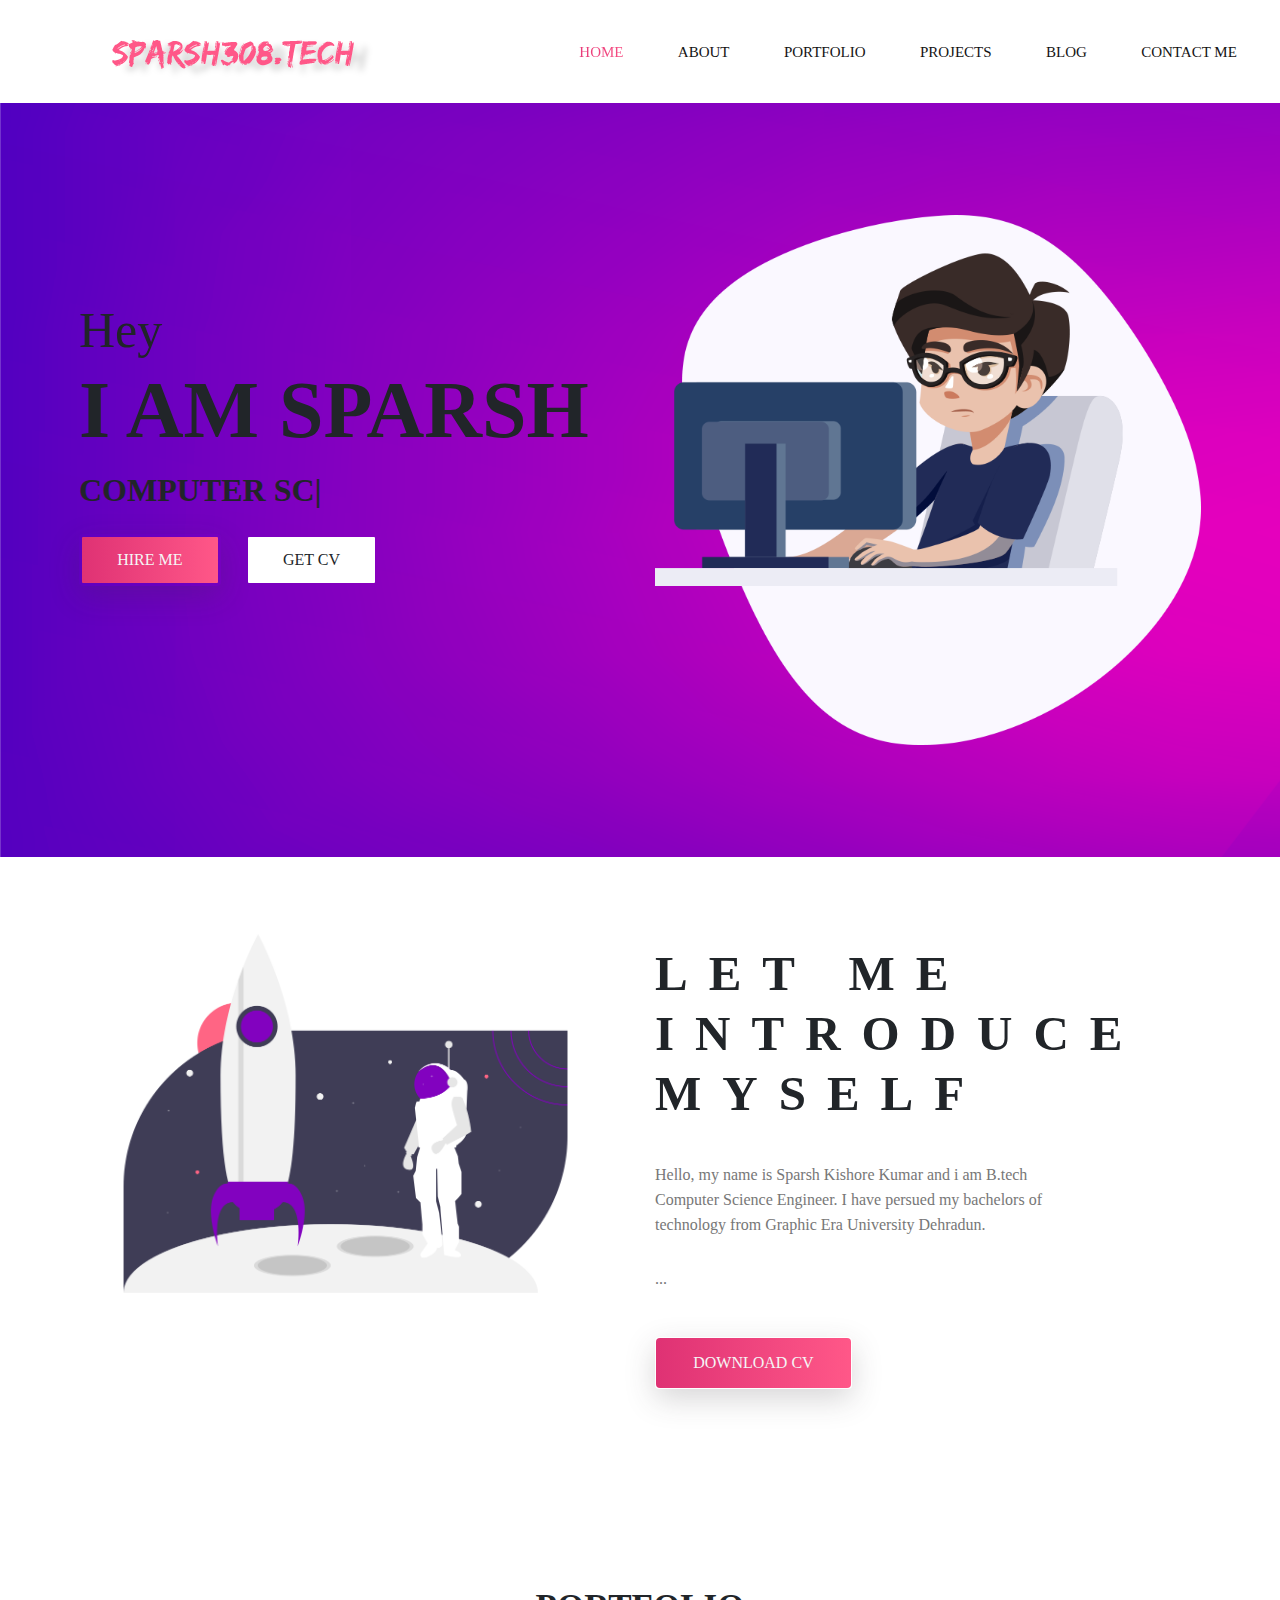
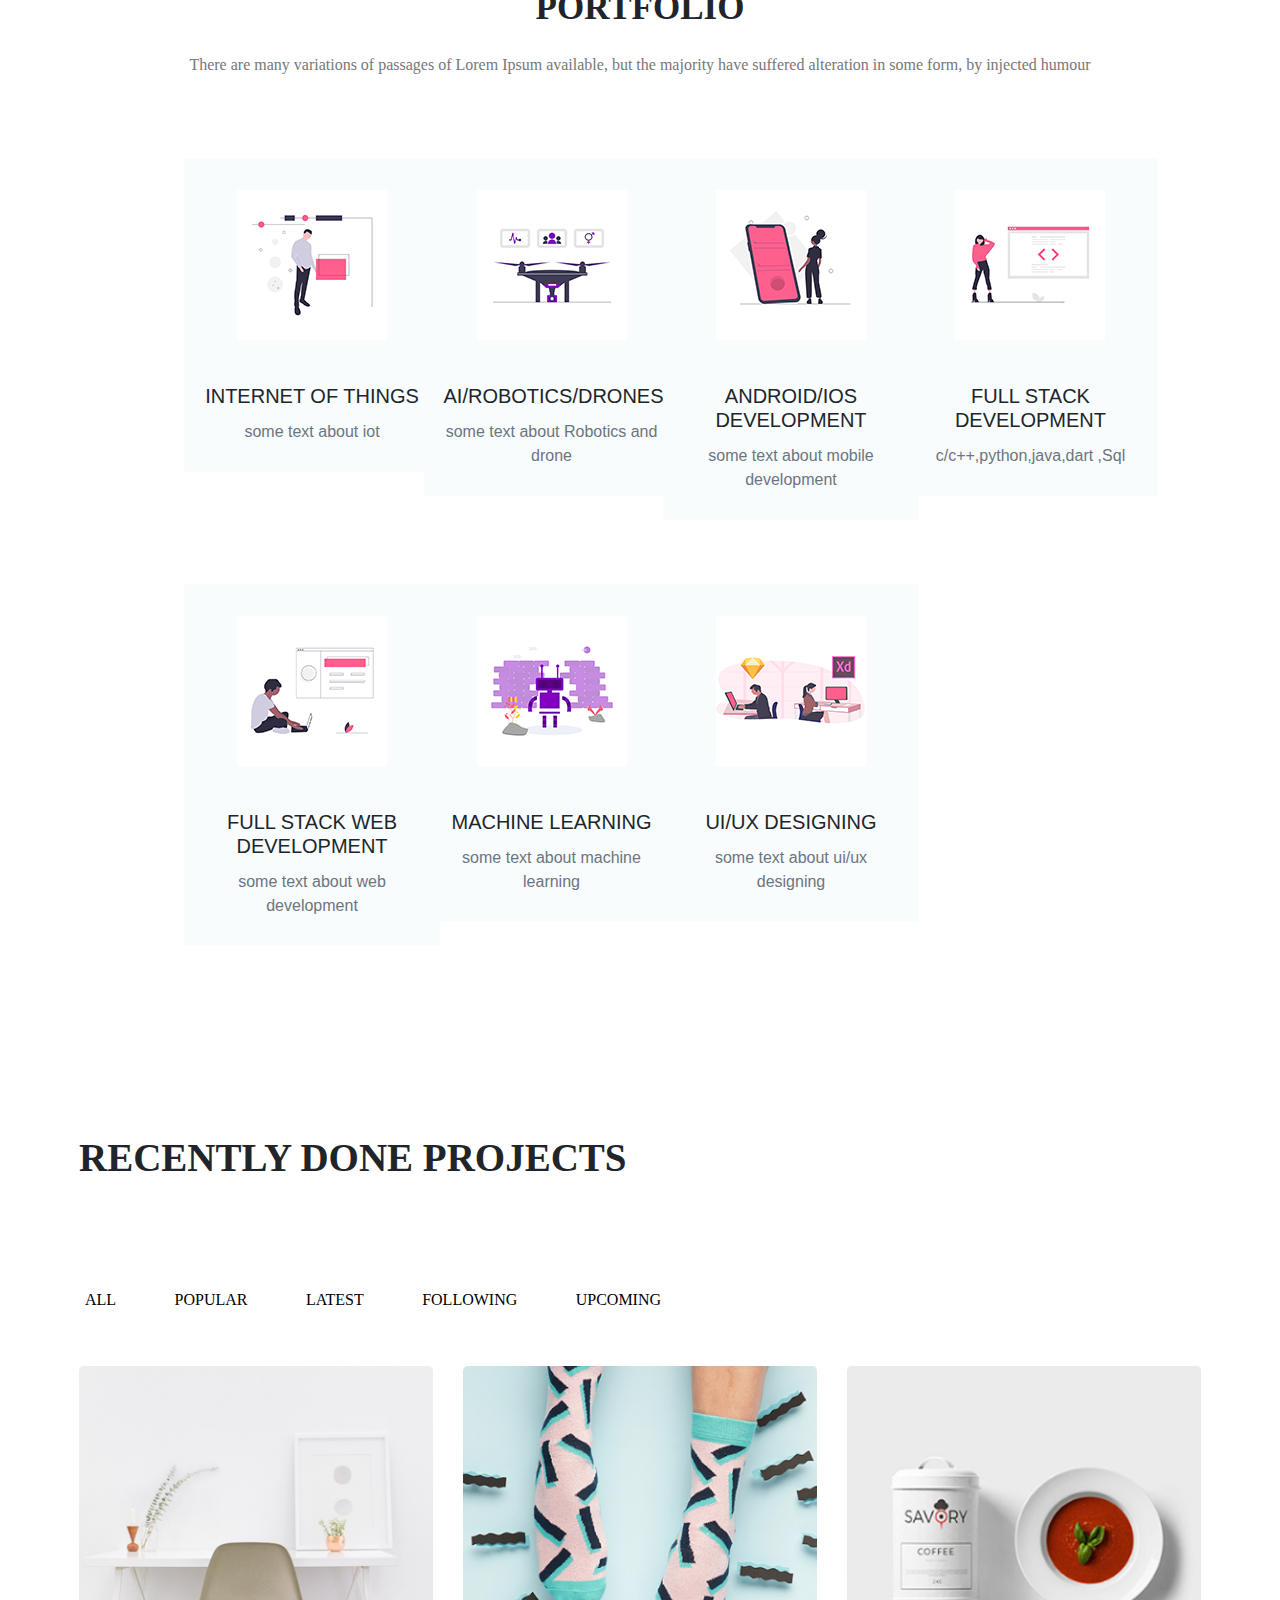
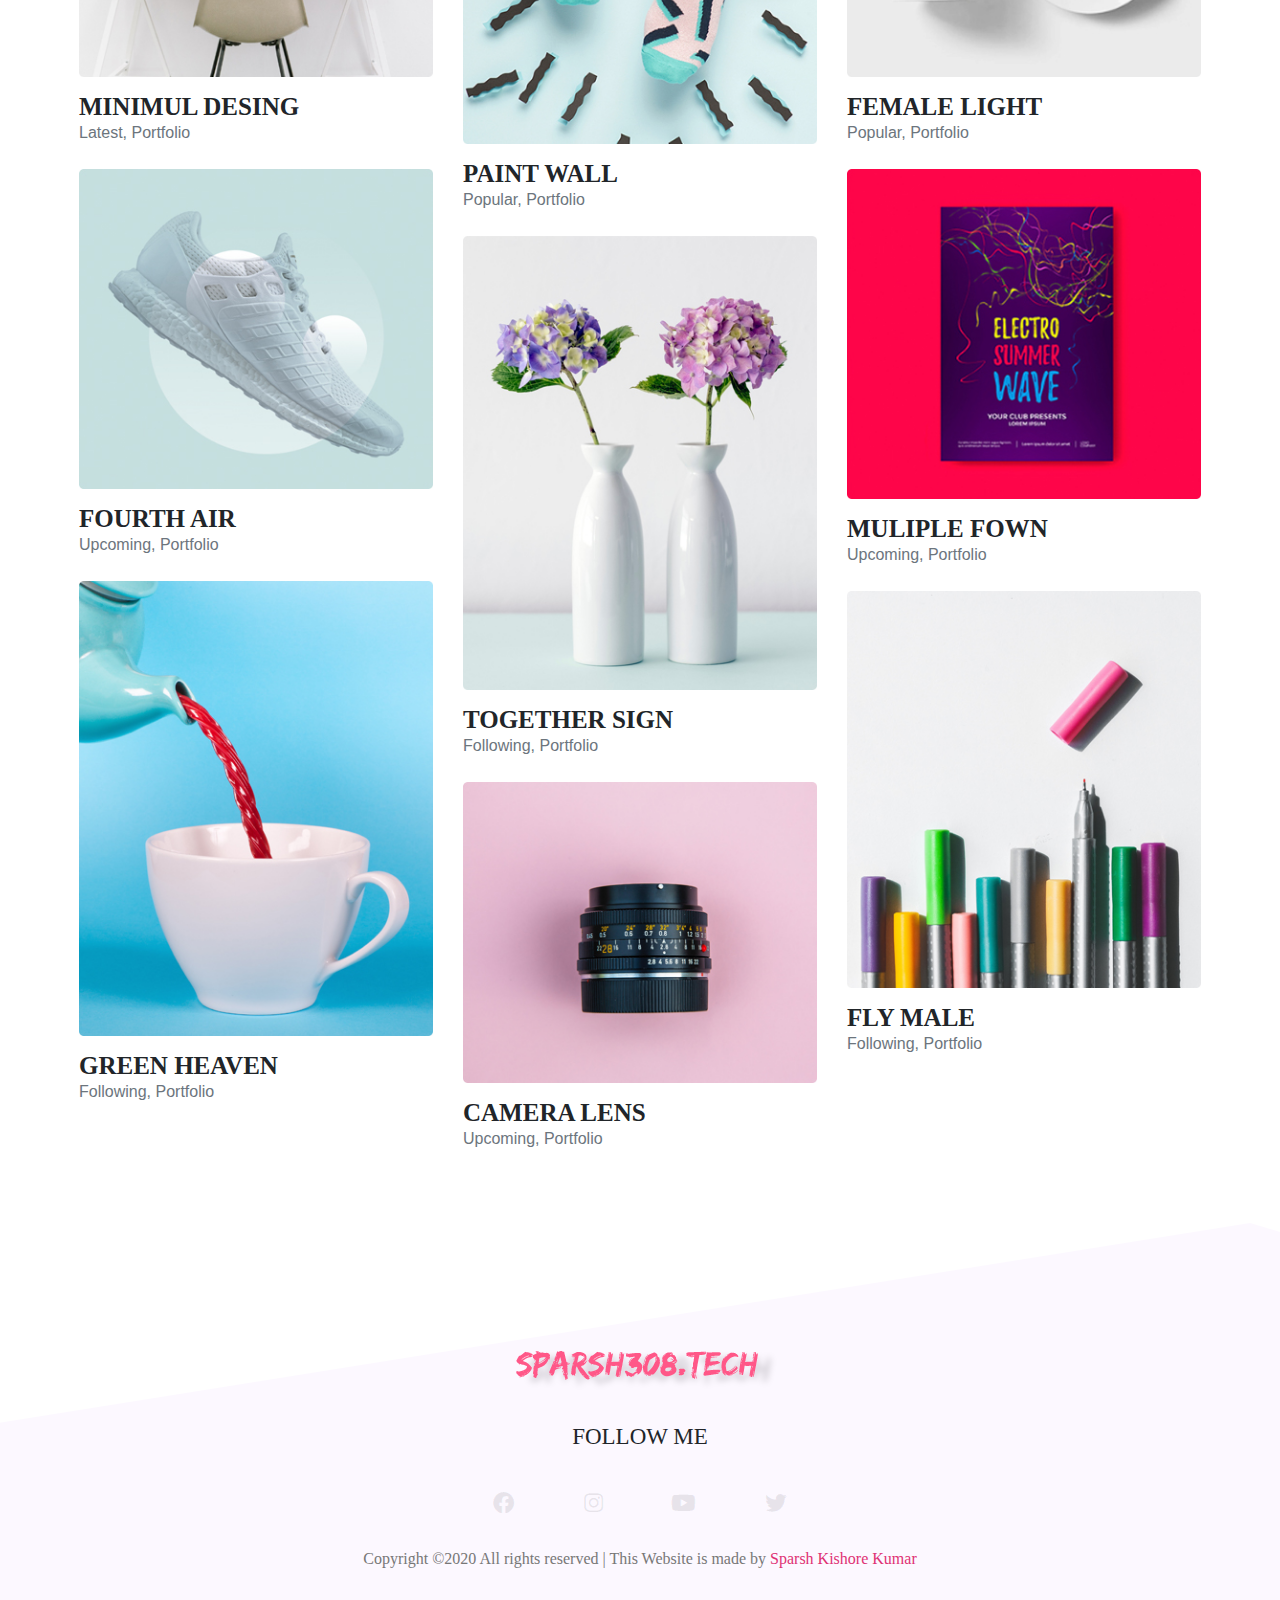
==== commit 0a72b433: "changed" ====
--- a/index.html
+++ b/index.html
@@ -9,7 +9,7 @@
 
 
     <!--  Bootstrap css file  -->
-    <link rel="stylesheet" href="./bootstrap.min.css">
+    <link rel="stylesheet" href="bootstrap.min.css">
 
     <!--  font awesome icons  -->
     <link rel="stylesheet" href="./all.min.css">
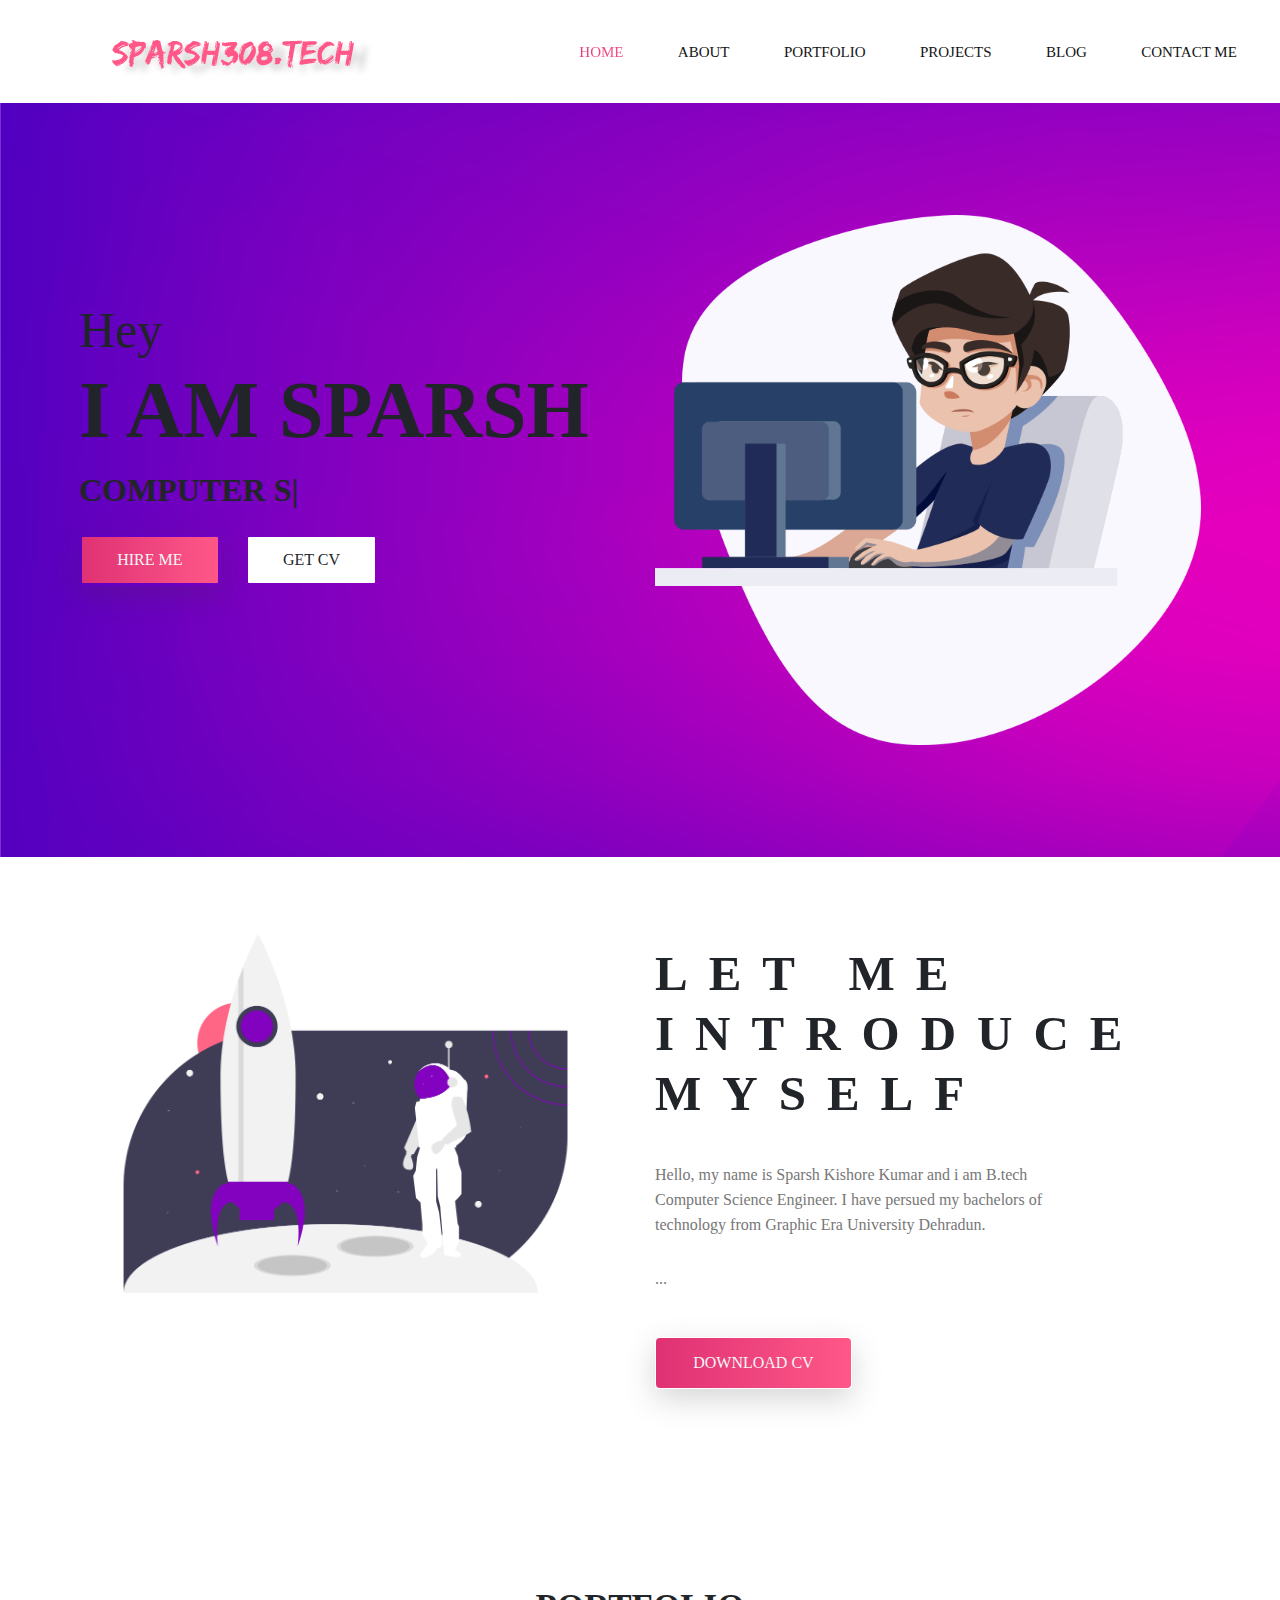
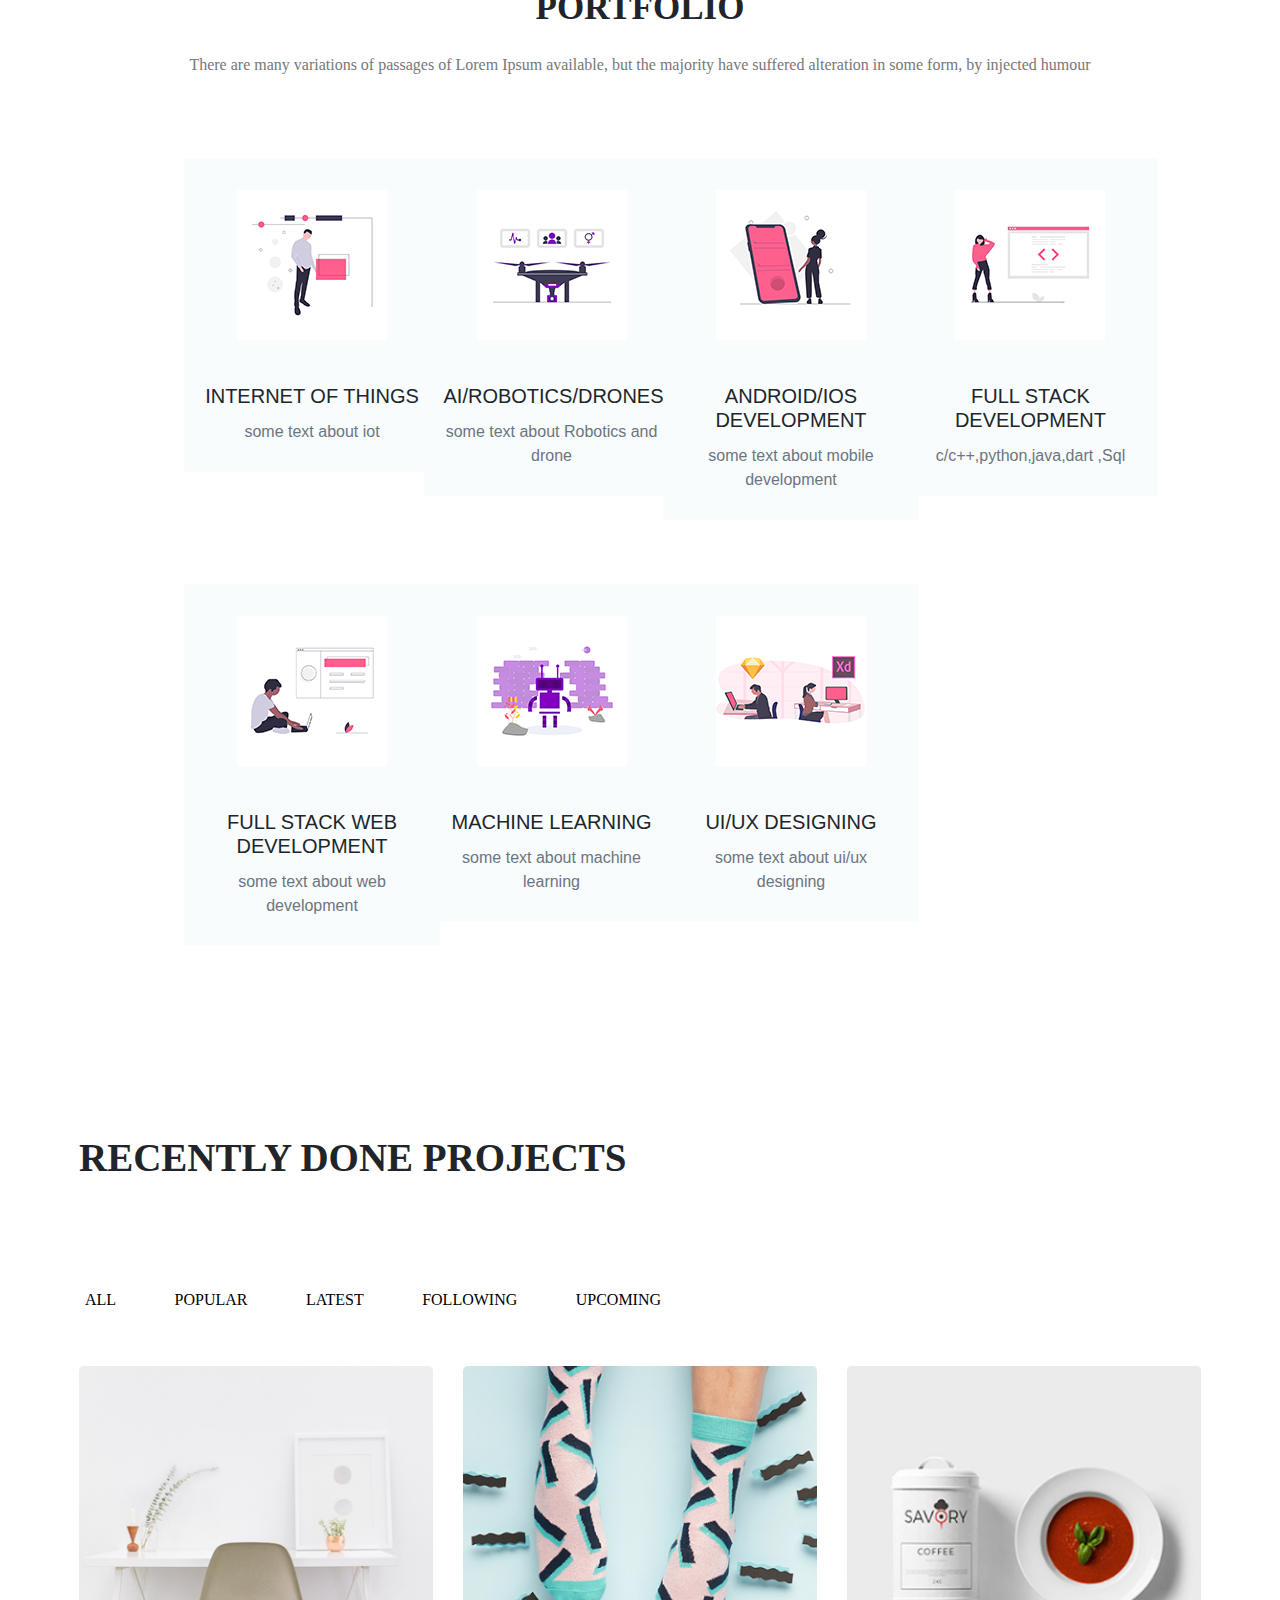
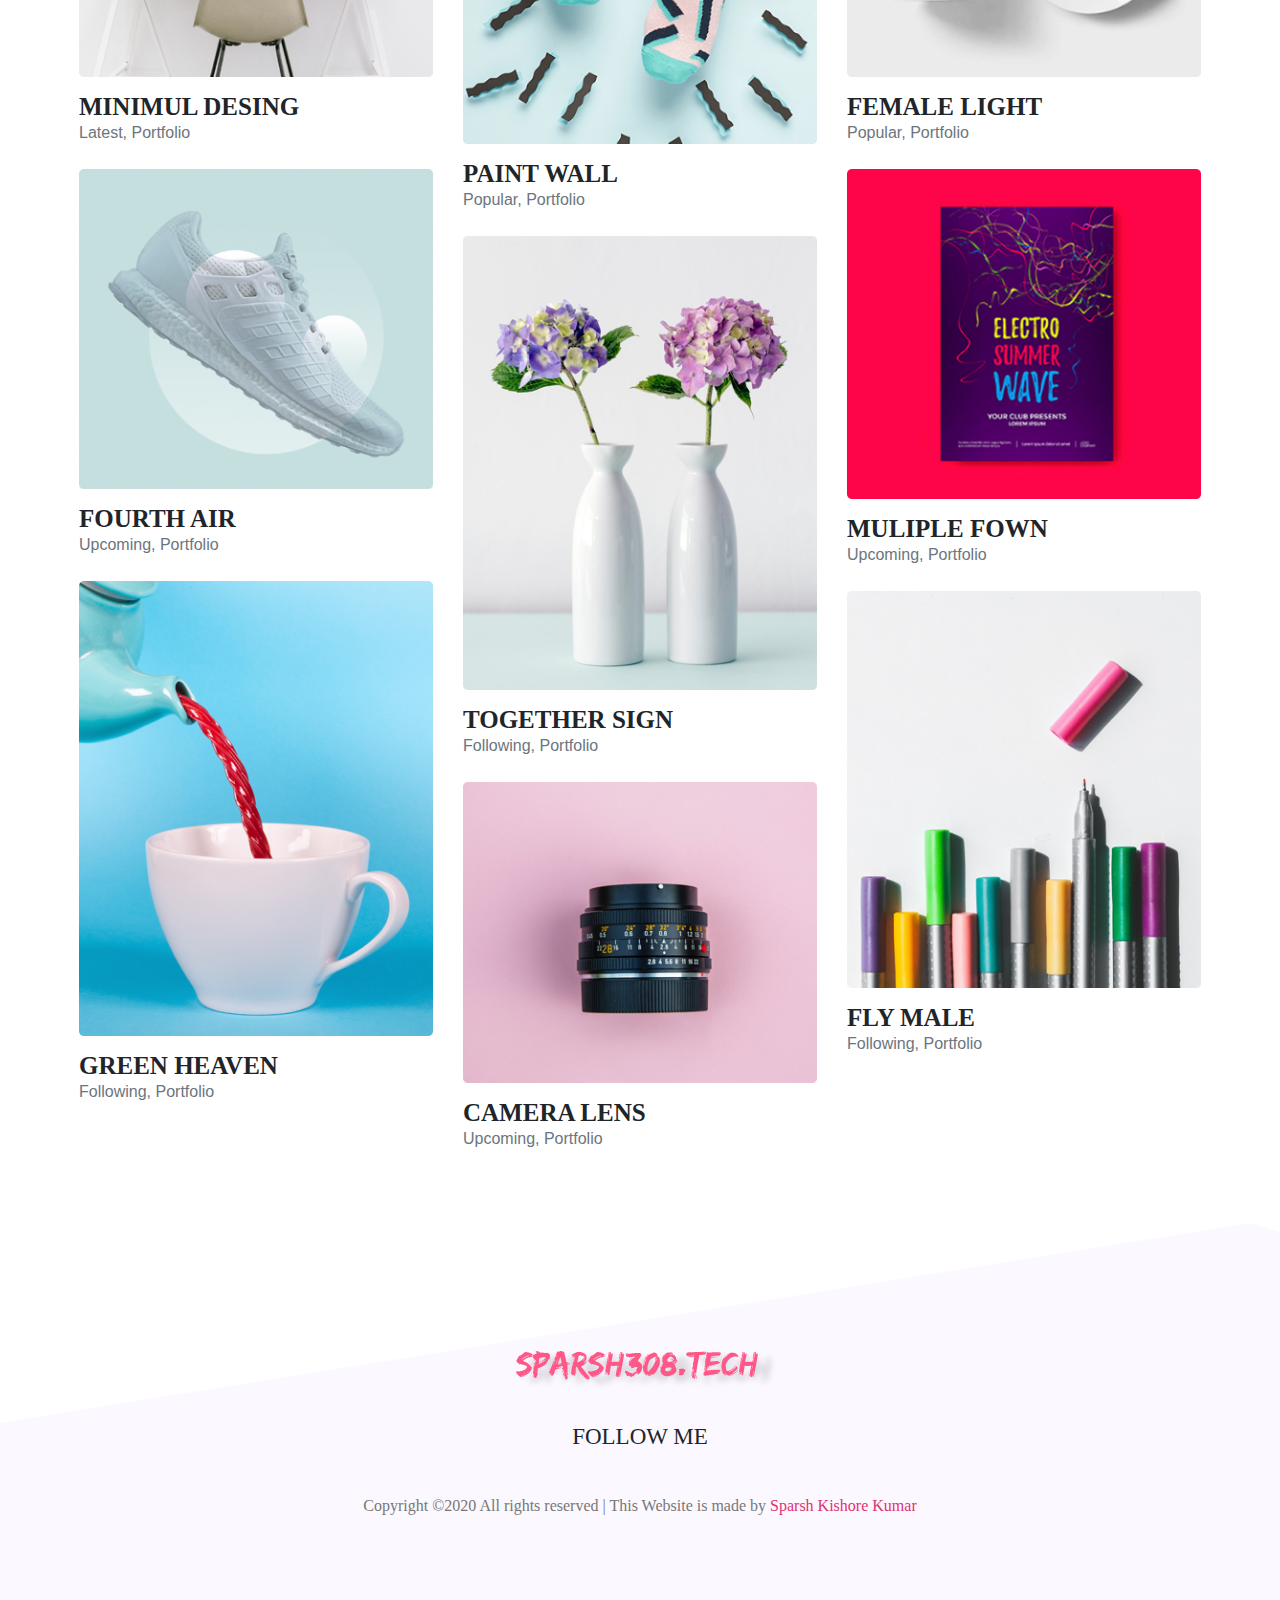
==== commit 119fd594: "Update index.html" ====
--- a/index.html
+++ b/index.html
@@ -9,19 +9,18 @@
 
 
     <!--  Bootstrap css file  -->
-    <link rel="stylesheet" href="bootstrap.min.css">
+   <link rel="stylesheet" href="https://stackpath.bootstrapcdn.com/bootstrap/4.4.1/css/bootstrap.min.css" >
 
     <!--  font awesome icons  -->
-    <link rel="stylesheet" href="./all.min.css">
+  
 
 
     <!--  Magnific Popup css file  -->
-    <link rel="stylesheet" href="./vendor/Magnific-Popup/dist/magnific-popup.css">
+   
 
 
     <!--  Owl-carousel css file  -->
-    <link rel="stylesheet" href="./vendor/owl-carousel/css/owl.carousel.min.css">
-    <link rel="stylesheet" href="./vendor/owl-carousel/css/owl.theme.default.min.css">
+ 
 
 
     <!--  custom css file  -->
